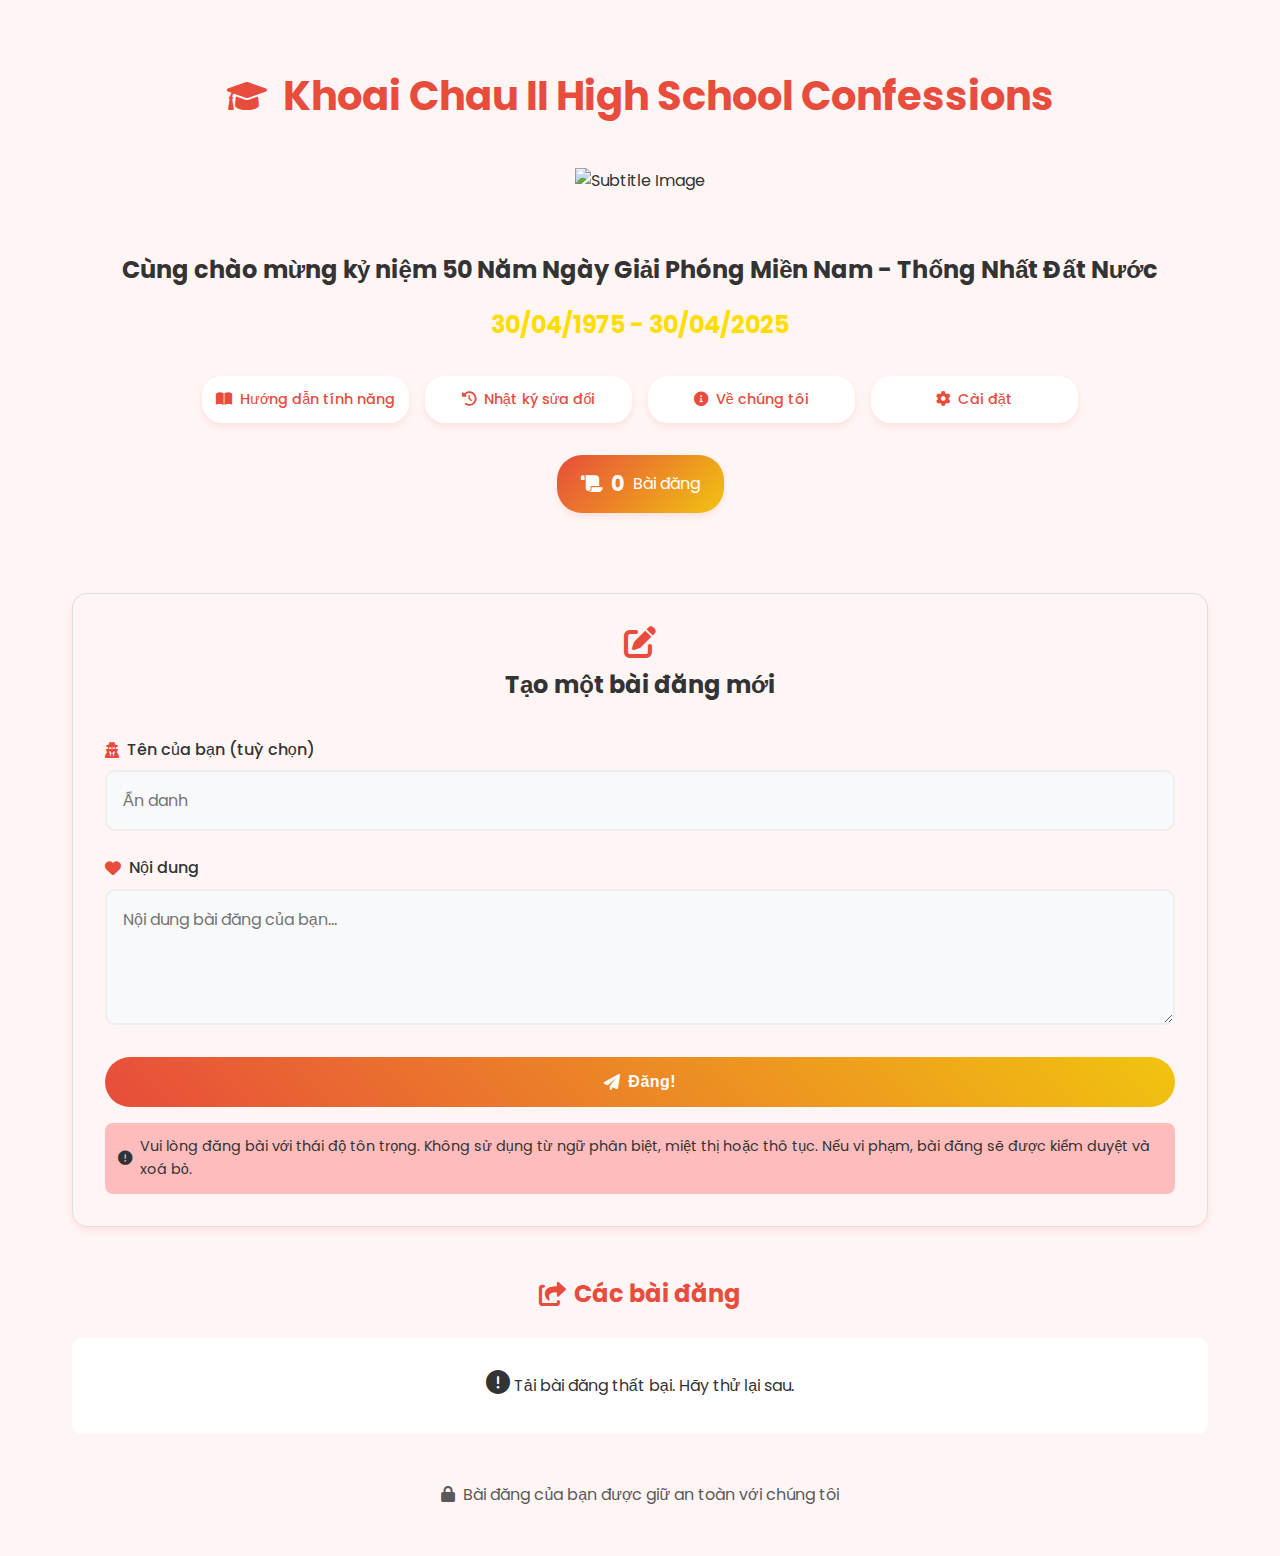
==== index.html @ 2f08c501 "BIG UPDATEEEEEE AAAA" ====
<!DOCTYPE html>
<html lang="en">
<head>
    <meta charset="UTF-8">
    <meta name="viewport" content="width=device-width, initial-scale=1.0">
    <title>Khoai Chau II High School Confessions</title>
    <!-- <link rel="stylesheet" href="style.css"> -->
    <link rel="stylesheet" href="https://cdn.jsdelivr.net/npm/sweetalert2@10/dist/sweetalert2.min.css">
    <link href="https://fonts.googleapis.com/css2?family=Poppins:wght@300;400;500;600&display=swap" rel="stylesheet">
    <link rel="stylesheet" href="https://cdnjs.cloudflare.com/ajax/libs/font-awesome/6.0.0/css/all.min.css">
    <style>
        :root {
            --primary-color: #e74c3c;       /* Red */
            --secondary-color: #f1c40f;     /* Yellow */
            --background-color: #fff5f5;    /* Light red tint */
            --text-color: #333333;
            --card-color: #ffffff;
            --accent-color: #f39c12;        /* Orange-yellow */
            --shadow: 0 4px 6px rgba(231, 76, 60, 0.1);
            --hover-shadow: 0 8px 15px rgba(231, 76, 60, 0.15);
            --border-color: #ddd;
        }

        html.dark-mode {
            --primary-color: #ff6b6b;       /* Lighter red */
            --secondary-color: #ffd93d;     /* Brighter yellow */
            --background-color: #1a1a1a;
            --text-color: #ffffff;
            --card-color: #2d2d2d;
            --accent-color: #ffa502;        /* Orange */
            --shadow: 0 4px 6px rgba(0, 0, 0, 0.3);
            --hover-shadow: 0 8px 15px rgba(0, 0, 0, 0.4);
            --border-color: #404040;
        }

        * {
            margin: 0;
            padding: 0;
            box-sizing: border-box;
        }

        body {
            font-family: 'Poppins', sans-serif;
            line-height: 1.6;
            background-color: var(--background-color);
            color: var(--text-color);
        }

        .container {
            max-width: 1200px;
            margin: 0 auto;
            padding: 2rem;
        }

        /* Header Styles */
        header {
            text-align: center;
            margin-bottom: 3rem;
            padding: 2rem 0;
            display: flex;
            flex-direction: column;
            align-items: center;
            gap: 1rem;
        }

        h1 {
            font-size: 2.5rem;
            color: var(--primary-color);
            margin-bottom: 0.5rem;
            display: flex;
            align-items: center;
            justify-content: center;
            gap: 1rem;
        }

        h1 i {
            font-size: 2rem;
        }

        .subtitle {
            color: var (--secondary-color);
            font-size: 1.5rem;
            font-weight: bold;
        }

        /* Remove .header-controls styles since we're not using it anymore */
        .header-controls {
            display: none;
        }

        /* Form Styles */
        .form-section {
            background: var(--card-color);
            padding: 2rem;
            border-radius: 15px;
            box-shadow: var(--shadow);
            margin-bottom: 3rem;
            transition: transform 0.3s ease;
            background-color: var(--card-bg);
            border: 1px solid var(--border-color);
        }

        .form-section:hover {
            transform: translateY(-5px);
            box-shadow: var(--hover-shadow);
        }

        .form-group {
            position: relative;
            margin-bottom: 1.5rem;
        }

        .reply-tag-overlay {
            position: absolute;
            pointer-events: none;
            font-family: monospace;
            color: var(--secondary-color);
            font-size: 0.9rem;
            font-weight: 500;
            padding: 0.2rem 0.5rem;
            margin: 1rem;
            background: rgb(248, 249, 250);
            border-radius: 4px;
            display: none;
            z-index: 2;
        }

        /* Thêm style cho container của textarea */
        .form-group {
            position: relative;
        }

        /* Thêm style cho vùng che phủ text */
        .reply-text-mask {
            position: absolute;
            background: rgb(248, 249, 250);
            height: calc(1.8rem + 4px); /* Chính xác chiều cao của overlay */
            display: none;
            margin: 1rem;
            z-index: 1;
            border-radius: 4px; /* Đồng bộ với overlay */
        }

        html.dark-mode .reply-tag-overlay {
            background: #333;
        }

        html.dark-mode .reply-text-mask {
            background: #333;
        }

        label {
            display: flex;
            align-items: center;
            gap: 0.5rem;
            margin-bottom: 0.5rem;
            color: var(--text-color);
            font-weight: 500;
        }

        label i {
            color: var(--primary-color);
        }

        input, textarea {
            width: 100%;
            padding: 1rem;
            border: 2px solid #eee;
            border-radius: 10px;
            font-family: inherit;
            font-size: 1rem;
            transition: all 0.3s ease;
            background-color: #f8f9fa;
            color: var(--text-color);
        }

        html.dark-mode input, 
        html.dark-mode textarea {
            background-color: #333;
            border-color: #404040;
            color: #fff;
        }

        input:focus, textarea:focus {
            outline: none;
            border-color: var(--primary-color);
            background-color: white;
        }

        html.dark-mode input:focus, 
        html.dark-mode textarea:focus {
            background-color: #404040;
            border-color: var(--primary-color);
        }

        .submit-btn {
            background: linear-gradient(45deg, var(--primary-color), var(--secondary-color));
            color: white;
            padding: 1rem 2rem;
            border: none;
            border-radius: 25px;
            cursor: pointer;
            font-size: 1rem;
            font-weight: 600;
            transition: all 0.3s ease;
            width: 100%;
            display: flex;
            align-items: center;
            justify-content: center;
            gap: 0.5rem;
            letter-spacing: 0.5px;
        }

        .submit-btn:hover {
            background: linear-gradient(45deg, var(--secondary-color), var(--primary-color));
            transform: translateY(-2px);
        }

        /* Confessions Section */
        .confessions-section {
            margin-top: 3rem;
        }

        .confessions-section h2 {
            color: var(--primary-color);
            margin-bottom: 1.5rem;
            text-align: center;
            display: flex;
            align-items: center;
            justify-content: center;
            gap: 0.5rem;
        }

        .confession-grid {
            display: grid;
            gap: 1.5rem;
            grid-template-columns: repeat(auto-fill, minmax(300px, 1fr));
        }

        .confession-item {
            background: var(--card-color);
            padding: 1.5rem;
            border-radius: 20px;
            box-shadow: var(--shadow);
            transition: all 0.3s ease;
            border-top: 4px solid var(--primary-color);
            position: relative;
            min-height: 150px;
            padding-bottom: 4rem;
        }

        .confession-item:hover {
            transform: translateY(-5px);
            box-shadow: var(--hover-shadow);
        }

        .confession-item p {
            margin-bottom: 1rem;
            color: var(--text-color);
            word-wrap: break-word;
            white-space: pre-wrap;
        }

        .confession-item strong {
            color: var(--primary-color);
            font-weight: 600;
            display: flex;
            align-items: center;
            gap: 0.5rem;
        }

        .confession-footer {
            position: absolute;
            bottom: 0;
            left: 0;
            right: 0;
            padding: 1rem 1.5rem;
            display: flex;
            justify-content: space-between;
            align-items: center;
            background: var(--card-color);
            border-top: 1px solid rgba(0,0,0,0.05);
            border-radius: 0 0 20px 20px;
        }

        html.dark-mode .confession-footer {
            background: rgba(45, 45, 45, 0.9);
            border-top: 1px solid rgba(255, 255, 255, 0.1);
        }

        .timestamp {
            color: var(--text-color);
            opacity: 0.7;
            font-size: 0.85rem;
            display: flex;
            align-items: center;
            gap: 0.3rem;
        }

        html.dark-mode .timestamp {
            color: #ddd;
        }

        .error-message, .no-confessions {
            text-align: center;
            padding: 2rem;
            background: var(--card-color);
            border-radius: 10px;
            color: var (--secondary-color);
            grid-column: 1 / -1;
        }

        .error-message i, .no-confessions i {
            font-size: 1.5rem;
            margin-bottom: 0.5rem;
        }

        .loading {
            text-align: center;
            padding: 2rem;
            grid-column: 1 / -1;
        }

        .loading i {
            font-size: 2rem;
            color: var(--primary-color);
        }

        .confession-counter {
            background: linear-gradient(135deg, var(--primary-color), var(--secondary-color));
            color: white;
            padding: 0.8rem 1.5rem;
            border-radius: 25px;
            display: inline-flex;
            align-items: center;
            gap: 0.5rem;
            margin-top: 1rem;
            box-shadow: var(--shadow);
        }

        .confession-counter i {
            font-size: 1.2rem;
        }

        .confession-counter span {
            font-weight: 700;
            font-size: 1.3rem;
        }

        /* Custom SweetAlert Styles */
        .swal2-popup {
            background: rgba(255, 255, 255, 0.95) !important;
            backdrop-filter: blur(10px) !important;
            border-radius: 20px !important;
            padding: 2rem !important;
            border: 1px solid rgba(108, 92, 231, 0.1) !important;
        }

        .swal2-title {
            color: var(--primary-color) !important;
            font-family: 'Poppins', sans-serif !important;
            font-size: 1.8rem !important;
            font-weight: 600 !important;
        }

        .swal2-html-container {
            color: var(--text-color) !important;
            font-family: 'Poppins', sans-serif !important;
            font-size: 1.1rem !important;
        }

        .swal2-icon {
            border-color: var(--primary-color) !important;
            color: var(--primary-color) !important;
        }

        .swal2-success-ring {
            border-color: var(--primary-color) !important;
        }

        .swal2-success-line-tip,
        .swal2-success-line-long {
            background-color: var(--primary-color) !important;
        }

        .swal2-timer-progress-bar {
            background: var(--primary-color) !important;
        }

        /* Animation for form submission */
        @keyframes sendConfession {
            0% {
                transform: scale(1);
            }
            50% {
                transform: scale(0.95);
            }
            100% {
                transform: scale(1);
            }
        }

        .form-sending {
            animation: sendConfession 1s ease infinite;
        }

        /* Success animation */
        @keyframes successPop {
            0% {
                transform: scale(0.8);
                opacity: 0;
            }
            50% {
                transform: scale(1.1);
            }
            100% {
                transform: scale(1);
                opacity: 1;
            }
        }

        .swal2-show {
            animation: successPop 0.5s ease !important;
        }

        .swal2-hide {
            animation: successPop 0.5s ease reverse !important;
        }

        /* Add these styles for the toast notification */
        .animated-toast {
            padding: 0.5rem 1rem !important;
            background: rgba(255, 255, 255, 0.95) !important;
            backdrop-filter: blur(10px) !important;
            border-left: 4px solid var(--primary-color) !important;
        }

        .toast-title {
            font-size: 1rem !important;
            display: flex !important;
            align-items: center !important;
            gap: 8px !important;
        }

        .heart-icon {
            color: #ff4d6d;
            animation: heartBeat 1s ease infinite;
        }

        @keyframes heartBeat {
            0% {
                transform: scale(1);
            }
            14% {
                transform: scale(1.3);
            }
            28% {
                transform: scale(1);
            }
            42% {
                transform: scale(1.3);
            }
            70% {
                transform: scale(1);
            }
        }

        /* Override some SweetAlert styles for toast */
        .swal2-toast {
            box-shadow: 0 4px 12px rgba(0, 0, 0, 0.1) !important;
            border-radius: 8px !important;
        }

        .swal2-toast .swal2-title {
            margin: 0 !important;
            padding: 0 !important;
        }

        .swal2-toast .swal2-icon {
            display: none !important;
        }

        /* Add these styles for the share button and footer */
        .confession-footer {
            display: flex;
            justify-content: space-between;
            align-items: center;
            position: absolute;
            bottom: 1rem;
            left: 1rem;
            right: 1rem;
            background: rgba(255, 255, 255, 0.9);
            padding: 0.5rem;
            border-radius: 10px;
        }

        .share-btn {
            background: none;
            border: none;
            color: var(--primary-color);
            font-size: 0.9rem;
            padding: 0.5rem;
            cursor: pointer;
            display: flex;
            align-items: center;
            gap: 0.3rem;
            transition: all 0.3s ease;
            border-radius: 50%;
        }

        .share-btn:hover {
            background: rgba(255, 180, 180, 0.09);
            transform: translateY(-2px);
        }

        .share-btn i {
            font-size: 0.9rem;
        }

        /* Update form-header styles */
        .form-header {
            text-align: center;
            margin-bottom: 2rem;
            color: var(--primary-color);
        }

        .form-header i {
            font-size: 2rem;
            margin-bottom: 0.5rem;
        }

        .form-header h2 {
            font-size: 1.5rem;
            color: var(--text-color);
        }

        /* Styles for the confession card image */
        .confession-card-for-image {
            position: fixed;
            top: -9999px;
            left: -9999px;
            width: 600px;
            padding: 20px;
            background: #fff0f3;
            border-radius: 20px;
            box-shadow: 0 4px 15px rgba(255, 77, 109, 0.2);
            font-family: 'Poppins', sans-serif;
        }

        .confession-card-for-image .card-content {
            background: white;
            padding: 25px;
            border-radius: 15px;
            border-top: 4px solid #ff4d6d;
        }

        .confession-card-for-image h3 {
            color: #ff4d6d;
            font-size: 1.2rem;
            margin-bottom: 15px;
            display: flex;
            align-items: center;
            gap: 8px;
        }

        .confession-card-for-image .confession-text {
            color: #1a1a1a;
            font-size: 1.1rem;
            line-height: 1.6;
            margin-bottom: 20px;
        }

        .confession-card-for-image .card-footer {
            display: flex;
            justify-content: space-between;
            align-items: center;
            color: #666;
            font-size: 0.9rem;
            border-top: 1px solid #eee;
            padding-top: 15px;
        }

        .confession-card-for-image .card-link {
            margin-top: 15px;
            padding-top: 15px;
            border-top: 1px solid #eee;
            color: #ff4d6d;
            font-size: 0.9rem;
            word-break: break-all;
        }

        .button-group {
            display: flex;
            gap: 0.5rem;
        }

        .button-group .share-btn {
            padding: 0.5rem;
        }

        .form-section, .confession-card {
            background-color: var(--card-bg);
            border: 1px solid var(--border-color);
        }

        /* Theme Toggle Switch Styles */
        .theme-toggle-wrapper {
            position: absolute;
            top: 20px;
            right: 20px;
            z-index: 1000;
        }

        .switch {
            position: relative;
            display: inline-block;
            width: 60px;
            height: 30px;
        }

        .switch input {
            opacity: 0;
            width: 0;
            height: 0;
        }

        .slider {
            position: absolute;
            cursor: pointer;
            top: 0;
            left: 0;
            right: 0;
            bottom: 0;
            background-color: #3f3f3f;
            transition: .4s;
            border-radius: 30px;
        }

        .slider:before {
            position: absolute;
            content: "";
            display: flex;
            align-items: center;
            justify-content: center;
            height: 22px;
            width: 22px;
            left: 4px;
            bottom: 4px;
            background-color: rgb(255, 255, 255);
            transition: .4s;
            border-radius: 50%;
        }

        .slider:before {
            font-family: "Font Awesome 6 Free";
            font-weight: 900;
            content: "\f185"; /* moon icon */
            color: #3f3f3f;
            font-size: 12px;
        }

        input:checked + .slider:before {
            transform: translateX(30px);
            content: "\f186"; /* sun icon */
            color: var(--primary-color);
        }

        /* Remove old theme toggle styles */
        .theme-toggle {
            display: none;
        }

        /* Adjust for dark mode */
        html.dark-mode .slider {
            background-color: var(--primary-color);
        }

        html.dark-mode .slider:before {
            background-color: var(--card-color);
        }

        /* Like button styles */
        .footer-left {
            display: flex;
            align-items: center;
            gap: 1rem;
        }

        .like-btn {
            background: none;
            border: none;
            color: #666;
            cursor: pointer;
            display: flex;
            align-items: center;
            gap: 0.5rem;
            padding: 0.3rem 0.8rem;
            border-radius: 20px;
            transition: all 0.3s ease;
        }

        .like-btn i {
            font-size: 1rem;
            transition: transform 0.3s ease;
        }

        .like-btn:hover {
            background: rgba(108, 92, 231, 0.15);
        }

        .like-btn:hover i {
            transform: scale(1.2);
        }

        .like-btn.liked {
            color: var(--primary-color);
        }

        .like-btn.liked i {
            animation: likeAnimation 0.3s ease;
        }

        @keyframes likeAnimation {
            0% { transform: scale(1); }
            50% { transform: scale(1.4); }
            100% { transform: scale(1); }
        }

        html.dark-mode .like-btn {
            color: #ddd;
        }

        html.dark-mode .like-btn.liked {
            color: var(--primary-color);
        }

        /* Confession Header Styles */
        .confession-header {
            display: flex;
            justify-content: space-between;
            align-items: center;
            margin-bottom: 1rem;
        }

        .confession-id {
            font-family: monospace;
            color: var(--text-color);
            font-size: 0.9rem;
            font-weight: 500;
            padding: 0.2rem 0.5rem;
            border-radius: 4px;
            background: rgba(255, 151, 151, 0.145);
        }

        html.dark-mode .confession-id {
            background: rgba(255, 151, 151, 0.145);
        }

        footer {
            text-align: center;
            margin-top: 2rem;
            padding: 1rem;
            color: var(--text-color);
        }

        footer p {
            display: inline-flex;
            align-items: center;
            gap: 0.5rem;
            opacity: 0.8;
        }

        .reply-tag {
            font-family: monospace;
            color: var(--text-color);
            font-size: 0.9rem;
            font-weight: 500;
            padding: 0.2rem 0.5rem;
            border-radius: 4px;
            background: rgba(255, 151, 151, 0.145);
            margin-bottom: 1rem;
            display: inline-block;
        }

        html.dark-mode .reply-tag {
            background: rgba(255, 151, 151, 0.145);
        }

        .reply-preview {
            display: none;
            margin-bottom: 0.5rem;
        }

        .reply-preview.active {
            display: block;
        }

        .reply-btn:hover {
            color: var(--secondary-color);
            transform: translateY(-2px);
        }

        .reply-btn.active {
            color: var(--secondary-color);
        }

        .reply-preview-box {
            font-family: monospace;
            color: var(--text-color);
            font-size: 0.9rem;
            font-weight: 500;
            padding: 0.2rem 0.5rem;
            background: rgba(255, 151, 151, 0.145);
            border-radius: 4px;
            margin-bottom: 4px;
            display: inline-block;
        }

        html.dark-mode .reply-preview-box {
            background: rgba(255, 151, 151, 0.145);
        }
        
        .submission-notice {
            margin-top: 1rem;
            padding: 0.8rem;
            border-radius: 8px;
            background: rgba(255, 65, 65, 0.312);
            color: var(--text-color);
            font-size: 0.9rem;
            display: flex;
            align-items: center;
            gap: 0.5rem;
        }

        html.dark-mode .submission-notice {
            background: rgba(255, 65, 65, 0.312);
        }

        /* Header Button Styles */
        .header-buttons {
            display: flex;
            flex-wrap: wrap;
            justify-content: center;
            gap: 1rem;
            margin-top: 1rem;
            padding: 0 1rem;
        }

        .header-btn {
            flex: 1;
            min-width: 200px;
            max-width: 300px;
            padding: 0.8rem 1.5rem;
            border: none;
            border-radius: 20px;
            background: var(--card-color);
            color: var(--primary-color);
            font-family: 'Poppins', sans-serif;
            font-size: 0.9rem;
            font-weight: 500;
            cursor: pointer;
            display: flex;
            align-items: center;
            justify-content: center;
            gap: 0.5rem;
            box-shadow: var(--shadow);
            transition: all 0.3s ease;
            white-space: nowrap;
        }

        @media (max-width: 768px) {
            .header-buttons {
                padding: 0 0.5rem;
            }
            
            .header-btn {
                min-width: 150px;
                font-size: 0.85rem;
                padding: 0.7rem 1rem;
            }
        }

        /* Update SweetAlert Styles */
        .swal2-popup {
            background: rgba(248, 249, 250, 0.95) !important;
            backdrop-filter: blur(10px) !important;
            border-radius: 20px !important;
            padding: 2rem !important;
            border: 1px solid var(--border-color) !important;
        }

        html.dark-mode .swal2-popup {
            background: rgba(45, 45, 45, 0.95) !important;
        }

        .swal2-actions button {
            box-shadow: var(--shadow) !important;
            transition: all 0.3s ease !important;
        }

        .swal2-actions button:hover {
            transform: translateY(-2px) !important;
            box-shadow: var(--hover-shadow) !important;
        }

        .swal2-close:focus {
            box-shadow: none !important;
        }

        /* Modal Styles */
        .custom-modal {
            display: none;
            position: fixed;
            top: 0;
            left: 0;
            width: 100%;
            height: 100%;
            background: rgba(0, 0, 0, 0.5);
            z-index: 1000;
            justify-content: center;
            align-items: center;
        }

        .custom-modal.active {
            display: flex;
        }

        .custom-modal-content {
            background: var(--card-color);
            padding: 2rem;
            border-radius: 15px;
            box-shadow: var(--shadow);
            max-width: 500px;
            width: 90%;
            text-align: center;
            position: relative;
        }

        .custom-modal-content h2 {
            color: var(--primary-color);
            margin-bottom: 1rem;
        }

        .custom-modal-content p {
            color: var(--text-color);
            margin-bottom: 1rem;
            text-align: left;
        }

        .custom-modal-content ul {
            text-align: left;
            padding-left: 1.5rem;
            margin-bottom: 1rem;
        }

        .custom-modal-close {
            position: absolute;
            top: 10px;
            right: 10px;
            background: none;
            border: none;
            font-size: 1.5rem;
            color: var(--primary-color);
            cursor: pointer;
        }

        .custom-modal-close:hover {
            color: var(--secondary-color);
        }

        /* New Modal Styles */
        .info-modal {
            opacity: 0;
            visibility: hidden;
            position: fixed;
            top: 0;
            left: 0;
            width: 100%;
            height: 100%;
            background: rgba(0, 0, 0, 0.4);
            backdrop-filter: blur(8px);
            z-index: 9999;
            transition: all 0.3s cubic-bezier(0.4, 0, 0.2, 1);
        }

        .info-modal.show {
            opacity: 1;
            visibility: visible;
            display: flex;
            justify-content: center;
            align-items: center;
        }

        .info-modal-content {
            background: var(--card-color);
            padding: 2rem;
            border-radius: 15px;
            box-shadow: var(--shadow);
            max-width: min(800px, 90%);  /* Changed from 500px */
            width: 90%;
            position: relative;
            transform: scale(0.95) translateY(-30px);
            opacity: 0;
            transition: all 0.3s cubic-bezier(0.4, 0, 0.2, 1);
        }

        .info-modal.show .info-modal-content {
            transform: scale(1) translateY(0);
            opacity: 1;
        }

        .info-modal-header {
            text-align: center;
            margin-bottom: 2rem;
        }

        .info-modal-title {
            color: var(--primary-color);
            font-size: 1.5rem;
            font-weight: 600;
            margin: 0;
            text-align: center;
        }

        .info-modal-body {
            color: var(--text-color);
            margin-bottom: 1.5rem;
            max-height: 70vh;
            overflow-y: auto;
            padding-right: 1rem;
        }

        .info-modal-body p,
        .info-modal-body ul,
        .comment-item p {
            max-width: 65ch;  /* Optimal line length for readability */
            margin-left: auto;
            margin-right: auto;
        }

        .info-modal-body::-webkit-scrollbar {
            width: 8px;
        }

        .info-modal-body::-webkit-scrollbar-track {
            background: rgba(108, 92, 231, 0.1);
            border-radius: 4px;
        }

        .info-modal-body::-webkit-scrollbar-thumb {
            background: var(--primary-color);
            border-radius: 4px;
        }

        .info-modal-body p {
            margin-bottom: 1rem;
            display: flex;
            align-items: center;
            gap: 0.8rem;
        }

        .info-modal-body strong {
            display: block;
            text-align: center;
            margin-bottom: 1rem;
            color: var(--primary-color);
        }

        .info-modal-body i {
            color: var(--primary-color);
            font-size: 1.2rem;
            flex-shrink: 0;
        }

        .info-modal-button {
            width: 100%;
            padding: 0.8rem;
            border: none;
            border-radius: 25px;
            background: #ff6b6b;
            color: rgb(255, 255, 255);
            font-family: 'Poppins', sans-serif;
            font-size: 1rem;
            font-weight: 500;
            cursor: pointer;
            transition: all 0.3s ease;
        }

        .info-modal-button:hover {
            transform: translateY(-2px);
            box-shadow: var(--hover-shadow);
        }

        html.dark-mode .info-modal {
            background: rgba(0, 0, 0, 0.6);
        }

        @keyframes modalOpen {
            from {
                opacity: 0;
                transform: scale(0.95) translateY(-30px);
            }
            to {
                opacity: 1;
                transform: scale(1) translateY(0);
            }
        }

        @keyframes modalClose {
            from {
                opacity: 1;
                transform: scale(1) translateY(0);
            }
            to {
                opacity: 0;
                transform: scale(0.95) translateY(30px);
            }
        }
        .changelog-version {
            text-align: center;
            margin-bottom: 1rem;
        }

        .changelog-version strong {
            color: var(--primary-color);
        }

        /* Comment Modal Styles */
        .comment-modal {
            display: none;
            position: fixed;
            top: 0;
            left: 0;
            width: 100%;
            height: 100%;
            background: rgba(0, 0, 0, 0.5);
            backdrop-filter: blur(8px);
            z-index: 1000;
        }

        .comment-modal.active {
            display: flex;
            justify-content: center;
            align-items: center;
        }

        .comment-container {
            background: var(--card-color);
            width: 95%;
            max-width: min(800px, 95%);  /* Changed from 500px */
            max-height: 90vh;           /* Changed from 85vh */
            border-radius: 15px;
            padding: 1.5rem;
            position: relative;
            display: flex;
            flex-direction: column;
            gap: 1rem;
        }

        .comment-header {
            padding-bottom: 1rem;
            margin-bottom: 0;
            border-bottom: 1px solid var(--border-color);
        }

        .comment-header h3 {
            color: var(--primary-color);
            font-size: 1.2rem;
            margin: 0;
            display: flex;
            align-items: center;
            gap: 0.5rem;
        }

        .comment-list {
            flex: 1;
            overflow-y: auto;
            padding: 0.5rem;
            margin: -0.5rem;
            display: flex;
            flex-direction: column;
            gap: 0.8rem;
            max-height: calc(70vh - 120px); /* Account for header and form */
        }

        .comment-list::-webkit-scrollbar {
            width: 8px;
        }

        .comment-list::-webkit-scrollbar-track {
            background: rgba(201, 201, 201, 0.097);
            border-radius: 4px;
        }

        .comment-list::-webkit-scrollbar-thumb {
            background: var(--primary-color);
            border-radius: 4px;
        }

        .comment-item {
            background: rgba(134, 134, 134, 0.097);
            padding: 1rem;
            border-radius: 12px;
            border: 1px solid rgba(158, 158, 158, 0.242);
        }

        .comment-form {
            display: flex;
            flex-direction: column;
            gap: 0.8rem;
            padding-top: 1rem;
            border-top: 1px solid var(--border-color);
        }

        .comment-form .input-group {
            display: flex;
            gap: 0.8rem;
        }

        .comment-form input {
            flex: 1;
            padding: 0.8rem;
            border-radius: 8px;
            border: 1px solid var(--border-color);
            background: rgba(201, 201, 201, 0.097);
        }

        .comment-form textarea {
            padding: 0.8rem;
            border-radius: 8px;
            border: 1px solid var(--border-color);
            background: rgba(201, 201, 201, 0.097);
            min-height: 60px;
            resize: none;
        }

        .comment-close {
            position: absolute;
            top: 1rem;
            right: 1rem;
            background: none;
            border: none;
            font-size: 1.2rem;
            color: var(--primary-color);
            cursor: pointer;
            padding: 0.3rem;
            display: flex;
            align-items: center;
            justify-content: center;
            border-radius: 50%;
            transition: all 0.3s ease;
        }

        .comment-close:hover {
            background: rgba(201, 201, 201, 0.097);
            transform: rotate(90deg);
        }

        .no-comments {
            text-align: center;
            padding: 2rem;
            color: var(--text-color);
            opacity: 0.7;
        }

        /* Dark mode adjustments */
        html.dark-mode .comment-form input,
        html.dark-mode .comment-form textarea {
            background: rgba(201, 201, 201, 0.097);
        }

        .comment-form button:disabled {
            opacity: 0.7;
            cursor: not-allowed;
        }

        .comment-form.submitting textarea,
        .comment-form.submitting input {
            opacity: 0.7;
            pointer-events: none;
        }

        @media (min-width: 768px) {
            .info-modal-content {
                padding: 2.5rem;
            }
            
            .comment-container {
                padding: 2rem;
            }
        }

        @media (min-width: 1024px) {
            .info-modal-content {
                padding: 3rem;
            }
            
            .comment-container {
                padding: 2.5rem;
            }
        }

        @media (min-width: 768px) {
            .info-modal-title {
                font-size: 1.8rem;
            }
            
            .info-modal-body {
                font-size: 1.1rem;
            }
            
            .comment-header h3 {
                font-size: 1.4rem;
            }
        }

        .button-separator {
            color: var(--text-color);
            opacity: 0.3;
            margin: 0 0.2rem;
            user-select: none;
        }

        .comment-count {
            font-size: 0.8rem;
            margin-left: 0.3rem;
            opacity: 0.8;
        }

        .comment-btn {
            display: inline-flex;
            align-items: center;
        }

        .settings-section {
            margin-bottom: 2rem;
        }

        .settings-section:last-child {
            margin-bottom: 0;
        }

        .settings-section h4 {
            color: var(--primary-color);
            font-size: 1.1rem;
            margin-bottom: 1rem;
            display: flex;
            align-items: center;
            gap: 0.5rem;
        }

        .settings-option {
            margin: 1rem 0;
            padding: 1rem;
            background: rgba(255, 151, 151, 0.145);
            border-radius: 12px;
            border: 1px solid rgba(255, 151, 151, 0.145);
        }

        .settings-option label {
            display: flex;
            align-items: center;
            justify-content: space-between;
            width: 100%;
            gap: 1rem;
            margin: 0;
            cursor: pointer;
        }

        .settings-option select {
            width: 100%;
            padding: 0.8rem;
            border-radius: 8px;
            border: 1px solid var(--border-color);
            background: var(--card-color);
            color: var(--text-color);
            font-family: 'Poppins', sans-serif;
            font-size: 0.9rem;
            cursor: not-allowed;
            opacity: 0.7;
        }

        html.dark-mode .settings-option {
            background: rgba(255, 151, 151, 0.145);
        }

        /* Settings Modal Switch Styles */
        .settings-option .switch {
            position: relative;
            display: inline-block;
            width: 46px;  /* Reduced from 60px */
            height: 24px; /* Reduced from 30px */
        }

        .settings-option .switch input {
            opacity: 0;
            width: 0;
            height: 0;
        }

        .settings-option .slider {
            position: absolute;
            cursor: pointer;
            top: 0;
            left: 0;
            right: 0;
            bottom: 0;
            background-color: #3f3f3f;
            transition: .4s;
            border-radius: 24px;
        }

        .settings-option .slider:before {
            position: absolute;
            content: "";
            height: 18px; /* Reduced from 22px */
            width: 18px;  /* Reduced from 22px */
            left: 3px;    /* Adjusted from 4px */
            bottom: 3px;  /* Adjusted from 4px */
            background-color: white;
            transition: .4s;
            border-radius: 50%;
            display: flex;
            align-items: center;
            justify-content: center;
            font-size: 10px; /* Reduced from 12px */
        }

        .settings-option input:checked + .slider:before {
            transform: translateX(22px); /* Adjusted from 30px */
        }
    </style>
</head>
<body>
    <div class="container"> 
        <header>
            <h1><i class="fa-solid fa-graduation-cap"></i> Khoai Chau II High School Confessions</h1>
            <img src="https://www.rophim.me/images/event_304/50y.webp" alt="Subtitle Image" style="max-width: 100%; height: auto; margin-top: 1rem;">
            <br>
            <p class="subtitle">Cùng chào mừng kỷ niệm 50 Năm Ngày Giải Phóng Miền Nam - Thống Nhất Đất Nước</p>
            <p class="subtitle" style="color: rgb(255, 221, 0);">30/04/1975 - 30/04/2025</p>

            <div class="header-buttons">
                <button class="header-btn" id="featuresBtn">
                    <i class="fas fa-book-open"></i>
                    Hướng dẫn tính năng
                </button>
                <button class="header-btn" id="changelogBtn">
                    <i class="fas fa-history"></i>
                    Nhật ký sửa đổi
                </button>
                <button class="header-btn" id="aboutBtn">
                    <i class="fas fa-info-circle"></i>
                    Về chúng tôi
                </button>
                <button class="header-btn" id="settingsBtn">
                    <i class="fas fa-cog"></i>
                    Cài đặt
                </button>
            </div>
            <div class="confession-counter">
                <i class="fas fa-scroll"></i>
                <span id="totalConfessions">0</span> Bài đăng
            </div>
        </header>
        
        <main>
            <section class="form-section">
                <div class="form-header">
                    <i class="fa-solid fa-pen-to-square"></i>
                    <h2>Tạo một bài đăng mới</h2>
                </div>
                <form id="confessionForm">
                    <div class="form-group">
                        <label for="name"><i class="fas fa-user-secret"></i> Tên của bạn (tuỳ chọn)</label>
                        <input type="text" id="name" name="name" placeholder="Ẩn danh">
                    </div>
                    
                    <div class="form-group">
                        <label for="confession"><i class="fas fa-heart"></i> Nội dung</label>
                        <div class="reply-text-mask"></div>
                        <div class="reply-tag-overlay"></div>
                        <textarea id="confession" name="confession" rows="4" 
                            placeholder="Nội dung bài đăng của bạn..." required></textarea>
                    </div>
                    
                    <button type="submit" class="submit-btn">
                        <i class="fas fa-paper-plane"></i> Đăng!
                    </button>
                    <p class="submission-notice">
                        <i class="fas fa-exclamation-circle"></i>
                        Vui lòng đăng bài với thái độ tôn trọng. Không sử dụng từ ngữ phân biệt, miệt thị hoặc thô tục. Nếu vi phạm, bài đăng sẽ được kiểm duyệt và xoá bỏ.</ap>
                </form>
            </section>

            <section class="confessions-section" id="confessions">
                <div class="section-header">
                    <h2><i class="fa-solid fa-share-from-square"></i> Các bài đăng</h2>
                </div>
                <div id="confessionList" class="confession-grid"></div>
            </section>
        </main>
        
        <footer>
            <p><i class="fas fa-lock"></i> Bài đăng của bạn được giữ an toàn với chúng tôi</p>
        </footer>
    </div>
    
    <div id="infoModal" class="info-modal">
        <div class="info-modal-content">
            <div class="info-modal-header">
                <h3 class="info-modal-title"></h3>
            </div>
            <div class="info-modal-body"></div>
            <button class="info-modal-button"></button>
        </div>
    </div>

    <div class="comment-modal" id="commentModal">
        <div class="comment-container">
            <button class="comment-close" id="commentClose">
                <i class="fas fa-times"></i>
            </button>
            <div class="comment-header">
                <h3><i class="fas fa-comments"></i> <span class="comment-title"></span></h3>
            </div>
            <div class="comment-list"></div>
            <form class="comment-form" id="commentForm">
                <input type="hidden" id="confessionId">
                <div class="input-group">
                    <input type="text" id="commentName" placeholder="Tên của bạn (không bắt buộc)">
                    <button type="submit" class="submit-btn" style="width: auto; padding: 0.8rem 1.2rem;">
                        <i class="fas fa-paper-plane"></i>
                    </button>
                </div>
                <textarea id="commentContent" placeholder="Viết bình luận của bạn..." required></textarea>
            </form>
        </div>
    </div>

    <script src="https://cdn.jsdelivr.net/npm/sweetalert2@10"></script>
    <script src="https://html2canvas.hertzen.com/dist/html2canvas.min.js"></script>
    <script>
        const form = document.getElementById('confessionForm');
const confessionList = document.getElementById('confessionList');

// Add this function at the top of your script
function animateCounter(element, targetValue) {
    const duration = 1000; // Animation duration in milliseconds
    const steps = 50; // Number of steps in the animation
    const stepDuration = duration / steps;
    const increment = targetValue / steps;
    let current = 0;
    
    const timer = setInterval(() => {
        current += increment;
        if (current >= targetValue) {
            clearInterval(timer);
            element.textContent = targetValue;
        } else {
            element.textContent = Math.floor(current);
        }
    }, stepDuration);
}

// Find the form submission event listener and update it:
form.addEventListener('submit', e => {
    e.preventDefault();
    const formData = new FormData(form);
    const formDataObj = Object.fromEntries(formData.entries());
    const confessionTextarea = document.getElementById('confession');
    const replyId = confessionTextarea.dataset.replyId;
    
    // Check if this is a reply and restore the original tag format
    const confessionText = formDataObj.confession;
    
    if (replyId && confessionText.startsWith(`Trả lời ${replyId}:`)) {
        formDataObj.confession = `<reply_${replyId}>` + confessionText.substring(`Trả lời ${replyId}:`.length);
    }
    
    formDataObj.timestamp = new Date().toISOString();

    form.reset();
    delete confessionTextarea.dataset.replyId; // Clear stored reply ID

    fetch('https://script.google.com/macros/s/AKfycbxZidtEOqL7ky8vG7YgMS_sNiuIUzLPEidORf7OJ7E7FjbD4fF47JyucF4fVJCxA5mM/exec', {
        method: 'POST',
        mode: 'no-cors', // Keep this
        headers: {
            'Content-Type': 'application/json'
        },
        body: JSON.stringify(formDataObj)
    })
    .then(() => {
        const Toast = Swal.mixin({
            toast: true,
            position: 'top-right',
            showConfirmButton: false,
            timer: 2000,
            timerProgressBar: true,
            width: '300px',
            didOpen: (toast) => {
                toast.addEventListener('mouseenter', Swal.stopTimer)
                toast.addEventListener('mouseleave', Swal.resumeTimer)
            },
            customClass: {
                popup: 'animated-toast',
                title: 'toast-title'
            }
        });

        Toast.fire({
            icon: 'success',
            title: `<i class="fas fa-heart heart-icon"></i> Bài đăng của bạn đã được chia sẻ`
        }).then(() => {
            // Reload sau 1 giây để đảm bảo dữ liệu được lưu
            setTimeout(() => window.location.reload(), 500);
        });
    })
    .catch(error => {
        console.error('Error:', error);
        Swal.fire({
            icon: 'error',
            title: 'Oops...',
            text: 'Đã xảy ra lỗi khi đăng bài',
            confirmButtonColor: '#6c5ce7'
        });
    });
});

// Add this function to handle sharing
function shareConfession(name, confession, timestamp) {
    // Create a unique identifier for the confession using timestamp
    const confessionId = new Date(timestamp).getTime();
    
    // Create the website URL with the confession ID
    const websiteURL = `${window.location.origin}${window.location.pathname}?confession=${confessionId}`;
    
    // Create share text with the formatted message
    const shareText = `Confession by ${name}:\n"${confession}"\nShared from Khoai Chau II High School Confessions\ncheck it out: ${websiteURL}`;
    
    // Check if Web Share API is supported
    if (navigator.share) {
        navigator.share({
            title: 'Khoai Chau II High School Confessions',
            text: shareText,
            url: websiteURL
        })
        .catch((error) => console.log('Lỗi chia sẻ:', error));
    } else {
        // Fallback: Copy to clipboard
        navigator.clipboard.writeText(shareText).then(() => {
            const Toast = Swal.mixin({
                toast: true,
                position: 'top-right',
                showConfirmButton: false,
                timer: 2000,
                timerProgressBar: true,
                width: '300px',
                didOpen: (toast) => {
                    toast.addEventListener('mouseenter', Swal.stopTimer)
                    toast.addEventListener('mouseleave', Swal.resumeTimer)
                },
                customClass: {
                    popup: 'animated-toast',
                    title: 'toast-title'
                }
            });

            Toast.fire({
                icon: 'success',
                title: `<i class="fas fa-copy"></i> Sao chép vào clipboard`
            });
        });
    }
}

function displayConfessions() {
    confessionList.innerHTML = `
        <div class="loading">
            <div class="confetti-container">
                <div class="confetti"></div>
                <div class="confetti"></div>
                <div class="confetti"></div>
            </div>
            <div class="loading-content">
                <div class="loading-icon">
                    <i class="fas fa-heart"></i>
                    <div class="loading-rings">
                        <div></div>
                        <div></div>
                        <div></div>
                    </div>
                </div>
                <p class="loading-text">Đang tải bài đăng<span class="dots"></span></p>
            </div>
        </div>
    `;

    fetch('https://script.google.com/macros/s/AKfycbxZidtEOqL7ky8vG7YgMS_sNiuIUzLPEidORf7OJ7E7FjbD4fF47JyucF4fVJCxA5mM/exec')
    .then(response => response.json())
    .then(data => {
        console.log('Received data:', data);
        const confessions = data.confessions || [];
        
        confessionList.innerHTML = '';
        
        if (confessions.length > 0) {
            const totalConfessionsElement = document.getElementById('totalConfessions');
            animateCounter(totalConfessionsElement, confessions.length);
            
            confessions.forEach(confession => {
                const confessionItem = document.createElement('div');
                confessionItem.className = 'confession-item';
                confessionItem.dataset.id = confession.id; // Important for comment functionality
                
                const name = confession.name?.trim() || 'Người dùng ẩn danh';
                const confessionId = confession.id || '#nkccfsbeta';
                const confessionText = confession.confession || '';
                const timestamp = confession.timestamp;
                
                // Create unique IDs for buttons
                const shareButtonId = `share-${Date.now()}-${Math.random().toString(36).substr(2, 9)}`;
                const downloadButtonId = `download-${Date.now()}-${Math.random().toString(36).substr(2, 9)}`;
                
                const replyMatch = confessionText.match(/<reply_(#nkccfs\d{3})>(.*)/);
                let displayText = confessionText;
                let replyTag = '';
                
                if (replyMatch) {
                    const [fullMatch, replyId, content] = replyMatch;
                    replyTag = `<div class="reply-tag">Trả lời ${replyId}</div>`;
                    displayText = content.trim();
                }
                
                confessionItem.innerHTML = `    
                    <div class="confession-header">
                        <p><strong><i class="fas fa-user"></i> ${name}</strong></p>
                        <span class="confession-id">${confessionId}</span>
                    </div>
                    ${replyTag}
                    <p>${displayText.replace(/\n/g, '<br>')}</p>
                    <div class="confession-footer">
                        <small class="timestamp">
                            <i class="fas fa-clock"></i> 
                            ${new Date(timestamp).toLocaleString()}
                        </small>
                        <div class="button-group">
                            <button id="${shareButtonId}" class="share-btn" title="Chia sẻ liên kết">
                                <i class="fas fa-share-alt"></i>
                            </button>
                            <button id="${downloadButtonId}" class="share-btn" title="Tải ảnh xuống">
                                <i class="fas fa-download"></i>
                            </button>
                            <button id="reply-${confessionId}" class="share-btn reply-btn" title="Trả lời bài đăng">
                                <i class="fas fa-reply"></i>
                            </button>
                            <span class="button-separator">|</span>
                            <button class="share-btn comment-btn" title="Bình luận" onclick="openComments('${confessionId}')">
                                <i class="fas fa-comments"></i>
                                <span class="comment-count">0</span>
                            </button>
                        </div>
                    </div>
                `;
                
                confessionList.appendChild(confessionItem);
                
                document.getElementById(shareButtonId).addEventListener('click', () => 
                    shareConfessionLink(name, confessionText, timestamp, confessionId));
                
                document.getElementById(downloadButtonId).addEventListener('click', () => 
                    downloadConfessionImage(name, confessionText, timestamp, confessionId));
                
                // Add event listener for reply button
                document.getElementById(`reply-${confessionId}`).addEventListener('click', () => {
                    const textarea = document.getElementById('confession');
                    const replyTag = `<reply_${confessionId}>`;
                    textarea.value = replyTag; // This will trigger the input event and create preview
                    textarea.focus();
                    
                    // Manually trigger input event to show preview immediately
                    const inputEvent = new Event('input', {
                        bubbles: true,
                        cancelable: true,
                    });
                    textarea.dispatchEvent(inputEvent);
                    
                    document.querySelector('.form-section').scrollIntoView({ 
                        behavior: 'smooth', 
                        block: 'center' 
                    });
                });
            });
        } else {
            confessionList.innerHTML = `
                <div class="no-confessions">
                    <p><i class="fas fa-comment-slash"></i> Chưa có bài đăng nào. Hãy trở thành người đầu tiên chia sẻ!</p>
                </div>
            `;
        }

        // After displaying confessions, fetch comment counts
        if (confessions.length > 0) {
            confessions.forEach(confession => {
                const comments = (data.comments || [])
                    .filter(c => c.confessionId === confession.id);
                updateCommentCount(confession.id, comments.length);
            });
        }
    })
    .catch(error => {
        console.error('Fetch error:', error);
        confessionList.innerHTML = `
            <div class="error-message">
                <p><i class="fas fa-exclamation-circle"></i> Tải bài đăng thất bại. Hãy thử lại sau.</p>
            </div>
        `;
    });
}

// Initial load
document.addEventListener('DOMContentLoaded', displayConfessions);

// Refresh every 30 seconds
const refreshInterval = setInterval(displayConfessions, 1800000);

// Function to manually refresh confessions
window.refreshConfessions = function() {
    displayConfessions();
};

// Cleanup interval on page unload
window.addEventListener('unload', () => {
    clearInterval(refreshInterval);
});

// Add this code at the start of your script to handle confession links
document.addEventListener('DOMContentLoaded', function() {
    // Check for confession ID in URL
    const urlParams = new URLSearchParams(window.location.search);
    const confessionId = urlParams.get('confession');
    
    if (confessionId) {
        // Fetch and scroll to the specific confession
        fetch('https://script.google.com/macros/s/AKfycbxZidtEOqL7ky8vG7YgMS_sNiuIUzLPEidORf7OJ7E7FjbD4fF47JyucF4fVJCxA5mM/exec')
        .then(response => response.text())
        .then(text => {
            const data = JSON.parse(text);
            if (Array.isArray(data)) {
                // Find the confession with matching timestamp
                const targetConfession = data.find(c => new Date(c.timestamp).getTime() == confessionId);
                if (targetConfession) {
                    // Highlight the shared confession
                    setTimeout(() => {
                        const elements = document.querySelectorAll('.confession-item');
                        elements.forEach(el => {
                            const timestamp = el.querySelector('.timestamp').textContent;
                            if (timestamp.includes(new Date(targetConfession.timestamp).toLocaleString())) {
                                el.scrollIntoView({ behavior: 'smooth', block: 'center' });
                                el.style.animation = 'highlight 2s ease';
                            }
                        });
                    }, 1000);
                }
            }
        });
    }
});

// Add this CSS for highlighting shared confession
const style = document.createElement('style');
style.textContent = `
    @keyframes highlight {
        0% { background-color: var(--primary-color); }
        100% { background-color: var(--card-color); }
    }
`;
document.head.appendChild(style);

// Add these new functions for sharing and downloading
async function shareConfessionLink(name, confession, timestamp, id) {
    try {
        const confessionId = timestamp ? new Date(timestamp).getTime() : Date.now();
        const websiteURL = `${window.location.origin}${window.location.pathname}?confession=${confessionId}`;
        const shareText = `${name}'s confession ${id}\nCheck out this confession: ${websiteURL}`;

        if (navigator.share) {
            await navigator.share({
                text: shareText
            });
        } else {
            await navigator.clipboard.writeText(shareText);
            
            const Toast = Swal.mixin({
                toast: true,
                position: 'top-right',
                showConfirmButton: false,
                timer: 2000,
                timerProgressBar: true,
                width: '300px',
                didOpen: (toast) => {
                    toast.addEventListener('mouseenter', Swal.stopTimer)
                    toast.addEventListener('mouseleave', Swal.resumeTimer)
                },
                customClass: {
                    popup: 'animated-toast',
                    title: 'toast-title'
                }
            });

            Toast.fire({
                icon: 'success',
                title: `<i class="fas fa-copy"></i> Đã sao chép liên kết vào clipboard`
            });
        }
    } catch (error) {
        console.error('Lỗi chia sẻ:', error);
        Swal.fire({
            icon: 'error',
            title: 'Âu nâu...',
            text: 'Chia sẻ bài đăng thất bại',
            timer: 2000,
            showConfirmButton: false
        });
    }
}

async function downloadConfessionImage(name, confession, timestamp, id) {
    try {
        // Create unique URL for this specific confession
        const confessionId = timestamp ? new Date(timestamp).getTime() : Date.now();
        const websiteURL = `${window.location.origin}${window.location.pathname}?confession=${confessionId}`;
        
        // Create a temporary div for the confession card
        const card = document.createElement('div');
        card.className = 'confession-card-for-image';
        
        // Format the date properly
        const formattedDate = timestamp ? new Date(timestamp).toLocaleString() : new Date().toLocaleString();
        
        const formattedConfession = confession.replace(/\n/g, '<br>');
        card.innerHTML = `
            <div class="card-content">
                <div class="image-header">
                    <h3><i class="fas fa-user"></i> ${name}</h3>
                    <span class="confession-id">${id}</span>
                </div>
                <p class="confession-text">"${formattedConfession}"</p>
                <div class="card-footer">
                    <span>Khoai Chau II High School Confessions</span>
                    <span><i class="fas fa-clock"></i> ${formattedDate}</span>
                </div>
                <div class="card-link">
                    <span>Visit: ${websiteURL}</span>
                </div>
            </div>
        `;
        document.body.appendChild(card);

        // Generate image
        const canvas = await html2canvas(card, {
            backgroundColor: '#fff0f3',
            scale: 2,
            logging: false,
            allowTaint: true,
            useCORS: true
        });

        document.body.removeChild(card);

        // Download image
        const link = document.createElement('a');
        link.href = canvas.toDataURL('image/png');
        link.download = 'confession.png';
        link.click();
        
        const Toast = Swal.mixin({
            toast: true,
            position: 'top-right',
            showConfirmButton: false,
            timer: 2000,
            timerProgressBar: true,
            width: '300px',
            didOpen: (toast) => {
                toast.addEventListener('mouseenter', Swal.stopTimer)
                toast.addEventListener('mouseleave', Swal.resumeTimer)
            },
            customClass: {
                popup: 'animated-toast',
                title: 'toast-title'
            }
        });

        Toast.fire({
            icon: 'success',
            title: `<i class="fas fa-download"></i> Đã tải ảnh xuống!`
        }).then(() => {
            Swal.close(); // Force close after timer completes
        });

    } catch (error) {
        console.error('Lỗi:', error);
        Swal.fire({
            icon: 'error',
            title: 'Âu nâu...',
            text: 'Tạo ảnh thất bại :(',
            timer: 2000,
            showConfirmButton: false
        });
    }
}

document.addEventListener('DOMContentLoaded', () => {
    const themeToggle = document.getElementById('themeToggle');
    const htmlElement = document.documentElement;

    // Check saved theme preference or system preference
    const savedTheme = localStorage.getItem('theme');
    const prefersDark = window.matchMedia('(prefers-color-scheme: dark)').matches;
    
    // Apply initial theme
    if (savedTheme === 'dark' || (!savedTheme && prefersDark)) {
        htmlElement.classList.add('dark-mode');
        themeToggle.checked = true;
    }
    
    // Toggle theme
    themeToggle.addEventListener('change', () => {
        if (themeToggle.checked) {
            htmlElement.classList.add('dark-mode');
            localStorage.setItem('theme', 'dark');
        } else {
            htmlElement.classList.remove('dark-mode');
            localStorage.setItem('theme', 'light');
        }
    });

    // Listen for system theme changes
    window.matchMedia('(prefers-color-scheme: dark)').addEventListener('change', (e) => {
        if (!localStorage.getItem('theme')) {
            if (e.matches) {
                htmlElement.classList.add('dark-mode');
                themeToggle.checked = true;
            } else {
                htmlElement.classList.remove('dark-mode');
                themeToggle.checked = false;
            }
        }
    });
});

// Add this CSS for the confession ID
const styleForId = document.createElement('style');
styleForId.textContent = `
    .confession-header {
        display: flex;
        justify-content: space-between;
        align-items: center;
        margin-bottom: 10px;
    }
    .confession-id {
        font-family: monospace;
        font-weight: bold;
        color: var(--primary-color);
        font-size: 0.9em;
    }
`;
document.head.appendChild(styleForId);

// Thêm style cho counter
const counterStyle = document.createElement('style');
counterStyle.textContent = `
    .confession-counter {
        cursor: pointer;
        transition: transform 0.2s ease;
    }
    
    .confession-counter:hover {
        transform: translateY(-2px);
    }
    
    .confession-counter:active {
        transform: translateY(0);
    }
`;
document.head.appendChild(counterStyle);

// Thêm event listener cho counter
document.addEventListener('DOMContentLoaded', () => {
    const counter = document.querySelector('.confession-counter');
    const confessionsSection = document.getElementById('confessions');
    
    counter.addEventListener('click', () => {
        confessionsSection.scrollIntoView({ 
            behavior: 'smooth',
            block: 'start'
        });
    });
    
    // ...existing theme toggle code...
});

// Thêm CSS cho loading animation mới
const loadingStyle = document.createElement('style');
loadingStyle.textContent = `
    .loading {
        text-align: center;
        padding: 3rem;
        grid-column: 1 / -1;
        background: var(--card-color);
        border-radius: 15px;
        box-shadow: var(--shadow);
        position: relative;
        overflow: hidden;
    }

    .confetti-container {
        position: absolute;
        top: 0;
        left: 0;
        width: 100%;
        height: 100%;
        pointer-events: none;
    }

    .confetti {
        position: absolute;
        width: 10px;
        height: 10px;
        background: var(--primary-color);
        opacity: 0.6;
        border-radius: 50%;
        animation: confetti 3s ease-in-out infinite;
    }

    .confetti:nth-child(1) {
        left: 25%;
        animation-delay: 0s;
    }

    .confetti:nth-child(2) {
        left: 50%;
        animation-delay: 1s;
    }

    .confetti:nth-child(3) {
        left: 75%;
        animation-delay: 2s;
    }

    .loading-content {
        position: relative;
        z-index: 1;
    }

    .loading-icon {
        position: relative;
        width: 80px;
        height: 80px;
        margin: 0 auto 1.5rem;
    }

    .loading-icon i {
        position: absolute;
        top: 50%;
        left: 50%;
        transform: translate(-50%, -50%);
        font-size: 1.8rem;
        color: var(--primary-color);
        animation: pulse 2s ease-in-out infinite;
    }

    .loading-rings div {
        position: absolute;
        top: 50%;
        left: 50%;
        transform: translate(-50%, -50%);
        border: 2px solid var(--primary-color);
        border-radius: 50%;
        opacity: 0;
    }

    .loading-rings div:nth-child(1) {
        width: 40px;
        height: 40px;
        animation: ring 2s ease-in-out infinite;
    }

    .loading-rings div:nth-child(2) {
        width: 60px;
        height: 60px;
        animation: ring 2s ease-in-out infinite;
        animation-delay: 0.4s;
    }

    .loading-rings div:nth-child(3) {
        width: 80px;
        height: 80px;
        animation: ring 2s ease-in-out infinite;
        animation-delay: 0.8s;
    }

    .loading-text {
        font-size: 1.2rem;
        color: var(--primary-color);
        font-weight: 500;
        margin-top: 1rem;
        opacity: 0.9;
    }

    .dots::after {
        content: '';
        animation: dots 1.5s steps(4, end) infinite;
    }

    @keyframes confetti {
        0% {
            transform: translate(0, 0) rotate(0deg);
            opacity: 0.6;
        }
        50% {
            transform: translate(0, 100px) rotate(180deg);
            opacity: 0.8;
        }
        100% {
            transform: translate(0, 0) rotate(360deg);
            opacity: 0.6;
        }
    }

    @keyframes ring {
        0% {
            transform: translate(-50%, -50%) scale(0.8);
            opacity: 0;
        }
        50% {
            transform: translate(-50%, -50%) scale(1);
            opacity: 0.5;
        }
        100% {
            transform: translate(-50%, -50%) scale(1.2);
            opacity: 0;
        }
    }

    @keyframes pulse {
        0%, 100% {
            transform: translate(-50%, -50%) scale(1);
        }
        50% {
            transform: translate(-50%, -50%) scale(1.2);
        }
    }

    @keyframes dots {
        0%, 20% { content: ''; }
        40% { content: '.'; }
        60% { content: '..'; }
        80% { content: '...'; }
    }

    /* Dark mode adjustments */
    html.dark-mode .loading {
        background: var(--card-color);
    }

    html.dark-mode .confetti {
        background: var(--primary-color);
    }
`;
document.head.appendChild(loadingStyle);

    // Add this after form const declaration
    const confessionTextarea = document.getElementById('confession');
    const replyOverlay = document.querySelector('.reply-tag-overlay');
    const replyTextMask = document.querySelector('.reply-text-mask');

    confessionTextarea.addEventListener('input', () => {
        const text = confessionTextarea.value;
        const replyMatch = text.match(/^<reply_(#nkccfs\d{3})>/);
        
        if (replyMatch) {
            const [fullMatch, replyId] = replyMatch;
            // Replace the tag with visual preview in a box
            const previewText = `<span class="reply-preview-box">Trả lời ${replyId}:</span> `;
            const restOfText = text.substring(fullMatch.length);
            
            // Create a temporary element to handle HTML content
            const temp = document.createElement('div');
            temp.innerHTML = previewText;
            const plainPreviewText = temp.textContent;
            
            confessionTextarea.value = plainPreviewText + restOfText;
            confessionTextarea.dataset.replyId = replyId;
            
            // Position cursor after preview
            const cursorPos = plainPreviewText.length;
            confessionTextarea.setSelectionRange(cursorPos, cursorPos);
        } else if (!text.includes('Trả lời #nkccfs')) {
            delete confessionTextarea.dataset.replyId;
        }
    });

    // Thêm vào phần xử lý hiển thị confession để giữ nguyên format reply
    function processConfessionText(confessionText) {
        const replyMatch = confessionText.match(/^<reply_(#nkccfs\d{3})>(.*)/);
        if (replyMatch) {
            const [fullMatch, replyId, content] = replyMatch;
            return {
                replyTag: `<div class="reply-tag">Trả lời ${replyId}:</div>`,
                displayText: content.trim()
            };
        }
        return {
            replyTag: '',
            displayText: confessionText
        };
    }

    // Cập nhật trong hàm displayConfessions khi tạo confession item
    // Thay thế đoạn xử lý replyMatch cũ bằng:
    // ...existing code...

    document.addEventListener('DOMContentLoaded', function() {
        const featuresBtn = document.getElementById('featuresBtn');
        const changelogBtn = document.getElementById('changelogBtn');

        // Move the processConfessionText function before we use it
        function processConfessionText(confessionText) {
            const replyMatch = confessionText.match(/^<reply_(#nkccfs\d{3})>(.*)/);
            if (replyMatch) {
                const [fullMatch, replyId, content] = replyMatch;
                return {
                    replyTag: `<div class="reply-tag">Trả lời ${replyId}:</div>`,
                    displayText: content.trim()
                };
            }
            return {
                replyTag: '',
                displayText: confessionText
            };
        }

        // Close modal on close button click
        modalCloseBtn.addEventListener('click', closeModal);

        // Close modal on outside click
        modal.addEventListener('click', (e) => {
            if (e.target === modal) {
                closeModal();
            }
        });
    });

    // Function to open the modal
    function openModal(title, content) {
        modalTitle.textContent = title;
        modalBody.innerHTML = content;
        modal.classList.add('active');
    }

    // Function to close the modal
    function closeModal() {
        modal.classList.remove('active');
    }

// Replace the existing modal JavaScript code with this
document.addEventListener('DOMContentLoaded', function() {
    const modal = document.getElementById('infoModal');
    const modalTitle = modal.querySelector('.info-modal-title');
    const modalBody = modal.querySelector('.info-modal-body');
    const modalButton = modal.querySelector('.info-modal-button');
    const featuresBtn = document.getElementById('featuresBtn');
    const changelogBtn = document.getElementById('changelogBtn');

    function showModal(title, content, buttonText) {
        modalTitle.textContent = title;
        modalBody.innerHTML = content;
        modalButton.textContent = buttonText;
        
        // Add animation classes
        modal.classList.add('show');
        modal.querySelector('.info-modal-content').style.animation = 'modalOpen 0.3s cubic-bezier(0.4, 0, 0.2, 1) forwards';
        
        document.body.style.overflow = 'hidden';
    }

    function hideModal() {
        const content = modal.querySelector('.info-modal-content');
        content.style.animation = 'modalClose 0.3s cubic-bezier(0.4, 0, 0.2, 1) forwards';
        
        setTimeout(() => {
            modal.classList.remove('show');
            document.body.style.overflow = '';
            content.style.animation = '';
        }, 300);
    }

    // Event Listeners
    featuresBtn.addEventListener('click', () => {
        showModal('Hướng dẫn tính năng', `
            <p><i class="fas fa-reply"></i> <strong>Trả lời bài đăng:</strong> Nhấn nút reply để trả lời một bài đăng cụ thể</p>
            <p><i class="fas fa-share-alt"></i> <strong>Chia sẻ:</strong> Chia sẻ bài đăng qua đường link</p>
            <p><i class="fas fa-download"></i> <strong>Tải xuống:</strong> Tải bài đăng dưới dạng hình ảnh</p>
            <p><i class="fas fa-moon"></i> <strong>Chế độ tối:</strong> Chuyển đổi giao diện sáng/tối</p>
            <p><i class="fa-solid fa-comments"></i> <strong>Bình luận:</strong> Xem và bình luận bài đăng</p>
        `, 'Đã hiểu');
    });

    changelogBtn.addEventListener('click', () => {
        showModal('Nhật ký sửa đổi', `
            <p class="changelog-version"><strong>Siêu cập nhật 03/04/2025</strong></p>
            <ul>
                <li><i class="fas fa-plus"></i> Thêm tính năng bình luận</li>
                <li><i class="fas fa-plus"></i> Thêm một vài chức năng: Cài đặt, Về chúng tôi,..</li>
                <li><i class="fas fa-plus"></i> Cải thiện một số tính năng, hiệu suất và nâng cấp UI/UX</li>
                <li><i class="fas fa-plus"></i> Nền chủ đạo đã được thay đổi. Hãy thử khám phá nó nhé!</li>
                <p></p>
            </ul>
            <p class="changelog-version"><strong>---------------------------------------</strong></p>
            <p class="changelog-version"><strong>Bản cập nhật 29/03/2025</strong></p>
            <ul>
                <li><i class="fas fa-plus"></i> Thay đổi màu nền chủ đạo thành màu tím (vì t thích🙃)</li>
                <li><i class="fas fa-plus"></i> Thêm tính năng trả lời bài đăng</li>
                <li><i class="fas fa-plus"></i> Thêm các nút Hướng dẫn chức năng, Nhật kí sửa đổi</li>
                <li><i class="fas fa-plus"></i> Cải thiện một số tính năng, vấn đề bảo mật và hiệu suất</li>
                <p></p>
            </ul>
            <p class="changelog-version"><strong>---------------------------------------</strong></p>
             <p class="changelog-version"><strong>Bản cập nhật 25/03/2025</strong></p>
            <ul>
                <li><i class="fas fa-star"></i> Ra mắt website</li>
                <li><i class="fas fa-plus"></i> Thêm tính năng đăng bài</li>
                <li><i class="fas fa-plus"></i> Thêm tính năng chia sẻ</li>
                <li><i class="fas fa-plus"></i> Thêm tính năng lưu bài đăng dưới dạng hình ảnh</li>
                <li><i class="fas fa-plus"></i> Thêm chế độ tối</li>
            </ul>
        `, 'Đóng');
    });

    // Add new buttons
    const aboutBtn = document.getElementById('aboutBtn');
    const settingsBtn = document.getElementById('settingsBtn');

    aboutBtn.addEventListener('click', () => {
        showModal('Về chúng tôi', `
        <div class="about-section">
            <h4><i class="fas fa-graduation-cap"></i> Giới thiệu</h4>
            <p><strong>KCII Confessions</strong> là dự án phi lợi nhuận được tạo ra với mục đích xây dựng một cộng đồng kết nối những người đã, đang và sẽ là học sinh của trường THPT Khoái Châu II.</p>
        </div>

        <div class="about-section">
            <h4><i class="fas fa-heart"></i> Sứ mệnh</h4>
            <p>Tạo ra một không gian an toàn và tích cực để các bạn học sinh có thể:</p>
            <ul>
                <li>Chia sẻ những cảm xúc, suy nghĩ của mình</li>
                <li>Kết nối với các thế hệ học sinh khác</li>
                <li>Xây dựng một cộng đồng lành mạnh, đoàn kết</li>
            </ul>
        </div>

        <div class="about-section">
            <h4><i class="fas fa-shield-alt"></i> Cam kết</h4>
            <ul>
                <li>Bảo vệ quyền riêng tư của người dùng</li>
                <li>Không lưu trữ thông tin cá nhân</li>
                <li>Kiểm duyệt nội dung để đảm bảo môi trường lành mạnh</li>
                <li>Liên tục cải thiện và phát triển tính năng mới</li>
            </ul>
        </div>

        <div class="about-section">
            <h4><i class="fas fa-envelope"></i> Liên hệ</h4>
            <ul class="contact-list">
                <li>
                    <i class="fas fa-envelope"></i>
                    <span>azamiyuuki008@gmail.com</span>
                </li>
                <li>
                    <i class="fab fa-facebook"></i>
                    <span>fb.com/htch.9999</span>
                </li>
                <li>
                    <i class="fab fa-github"></i>
                    <span>github.com/htch9999</span>
                </li>
            </ul>
        </div>
    `, 'Đóng');
    });

    settingsBtn.addEventListener('click', () => {
        showModal('Cài đặt', `
            <div class="settings-section">
                <h4><i class="fas fa-palette"></i> Giao diện</h4>
                <div class="settings-option">
                    <label>
                        Chế độ tối
                        <label class="switch">
                            <input type="checkbox" id="darkModeToggle">
                            <span class="slider"></span>
                        </label>
                    </label>
                </div>
            </div>

            <div class="settings-section">
                <h4><i class="fas fa-language"></i> Ngôn ngữ</h4>
                <div class="settings-option">
                    <select id="languageSelect" disabled>
                        <option value="vi">Tiếng Việt</option>
                        <option value="en">English (Coming soon)</option>
                    </select>
                </div>
                <p style="margin-top: 0.5rem; font-size: 0.9rem; opacity: 0.7;">
                    <i class="fas fa-info-circle"></i> Hiện tại chỉ hỗ trợ Tiếng Việt
                </p>
            </div>
        `, 'Đóng');

        // Sync dark mode toggle state
        const darkModeToggle = document.getElementById('darkModeToggle');
        darkModeToggle.checked = document.documentElement.classList.contains('dark-mode');
        
        darkModeToggle.addEventListener('change', () => {
            if (darkModeToggle.checked) {
                document.documentElement.classList.add('dark-mode');
                localStorage.setItem('theme', 'dark');
            } else {
                document.documentElement.classList.remove('dark-mode');
                localStorage.setItem('theme', 'light');
            }
        });
    });

    // Add event listener for dark mode toggle in settings
    document.addEventListener('click', function(e) {
        if (e.target && e.target.id === 'darkModeToggle') {
            const themeToggle = document.getElementById('themeToggle');
            themeToggle.click(); // Trigger the existing theme toggle
        }
    });

    // Add styles for settings modal
    const settingsStyle = document.createElement('style');
    settingsStyle.textContent = `
        .settings-option {
            margin: 1rem 0;
            padding: 0.8rem;
            background: rgba(255, 151, 151, 0.145);
            border-radius: 8px;
            display: flex;
            justify-content: space-between;
            align-items: center;
        }

        .settings-option select {
            width: 100%;
            padding: 0.5rem;
            border-radius: 4px;
            border: 1px solid var(--border-color);
            background: var(--card-color);
            color: var(--text-color);
            cursor: not-allowed;
            opacity: 0.7;
        }

        .settings-option label {
            display: flex;
            align-items: center;
            gap: 1rem;
            width: 100%;
        }

        html.dark-mode .settings-option {
            background: rgba(255, 151, 151, 0.145);
        }
    `;
    document.head.appendChild(settingsStyle);

    // Close button click
    modalButton.addEventListener('click', hideModal);

    // Click outside modal
    modal.addEventListener('click', (e) => {
        if (e.target === modal) {
            hideModal();
        }
    });

    // Press Escape to close
    document.addEventListener('keydown', (e) => {
        if (e.key === 'Escape' && modal.classList.contains('show')) {
            hideModal();
        }
    });
});

// ...existing code...

// Add these new functions for comment handling
function openComments(confessionId) {
    const modal = document.getElementById('commentModal');
    const commentList = modal.querySelector('.comment-list');
    const confessionItem = document.querySelector(`[data-id="${confessionId}"]`);
    
    if (!confessionItem) return;
    
    const userName = confessionItem.querySelector('strong').textContent;
    modal.querySelector('.comment-title').textContent = `Bài viết của ${userName}`;
    
    // Reset and show modal first
    commentList.innerHTML = '<div class="loading">Đang tải bình luận...</div>';
    modal.classList.add('active');
    
    // Set confession ID for comment form
    document.getElementById('confessionId').value = confessionId;
    
    // Load comments
    fetch('https://script.google.com/macros/s/AKfycbxZidtEOqL7ky8vG7YgMS_sNiuIUzLPEidORf7OJ7E7FjbD4fF47JyucF4fVJCxA5mM/exec')
        .then(response => response.json())
        .then(data => {
            console.log('Loading comments for:', confessionId);
            console.log('Comments data:', data);
            
            const comments = (data.comments || [])
                .filter(c => c.confessionId === confessionId)
                .sort((a, b) => new Date(b.timestamp) - new Date(a.timestamp));
            
            if (comments.length === 0) {
                commentList.innerHTML = '<p class="no-comments">Chưa có bình luận nào.</p>';
                return;
            }
            
            commentList.innerHTML = comments.map(comment => `
                <div class="comment-item">
                    <strong><i class="fas fa-user"></i> ${comment.name}</strong>
                    <p>${comment.comment}</p>
                    <small class="timestamp">
                        <i class="fas fa-clock"></i> 
                        ${new Date(comment.timestamp).toLocaleString()}
                    </small>
                </div>
            `).join('');
        })
        .catch(error => {
            console.error('Error loading comments:', error);
            commentList.innerHTML = '<p class="error-message">Không thể tải bình luận. Vui lòng thử lại sau.</p>';
        });
}

// Update comment form submission
document.getElementById('commentForm').addEventListener('submit', async (e) => {
    e.preventDefault();
    
    const form = e.target;
    const submitButton = form.querySelector('button[type="submit"]');
    
    // Prevent double submission
    if (form.classList.contains('submitting')) return;
    
    const confessionId = document.getElementById('confessionId').value;
    const name = document.getElementById('commentName').value.trim() || 'Người dùng ẩn danh';
    const comment = document.getElementById('commentContent').value.trim();
    
    if (!comment) return;
    
    // Add loading state
    form.classList.add('submitting');
    submitButton.disabled = true;
    
    const commentData = {
        type: 'comment',
        confessionId,
        name,
        comment,
        timestamp: new Date().toISOString()
    };
    
    try {
        await fetch('https://script.google.com/macros/s/AKfycbxZidtEOqL7ky8vG7YgMS_sNiuIUzLPEidORf7OJ7E7FjbD4fF47JyucF4fVJCxA5mM/exec', {
            method: 'POST',
            mode: 'no-cors',
            headers: {
                'Content-Type': 'application/json'
            },
            body: JSON.stringify(commentData)
        });
        
        document.getElementById('commentContent').value = '';
        
        const Toast = Swal.mixin({
            toast: true,
            position: 'top-right',
            showConfirmButton: false,
            timer: 2000,
            timerProgressBar: true,
            didOpen: (toast) => {
                toast.addEventListener('mouseenter', Swal.stopTimer)
                toast.addEventListener('mouseleave', Swal.resumeTimer)
            },
            customClass: {
                popup: 'animated-toast'
            }
        });
        
        Toast.fire({
            icon: 'success',
            title: 'Đã đăng bình luận!'
        });

        // Add artificial delay before reloading comments
        await new Promise(resolve => setTimeout(resolve, 1000));
        await loadComments(confessionId);
        
    } catch (error) {
        console.error('Comment submission error:', error);
        Swal.fire({
            icon: 'error',
            title: 'Lỗi',
            text: 'Không thể đăng bình luận. Vui lòng thử lại sau.'
        });
    } finally {
        // Remove loading state
        form.classList.remove('submitting');
        submitButton.disabled = false;
    }
});

document.getElementById('commentClose').addEventListener('click', () => {
    document.getElementById('commentModal').classList.remove('active');
});

// Close comment modal when clicking outside
document.getElementById('commentModal').addEventListener('click', (e) => {
    if (e.target === document.getElementById('commentModal')) {
        e.target.classList.remove('active');
    }
});

// Remove or update this event listener section to remove modalCloseBtn reference
document.addEventListener('DOMContentLoaded', function() {
    const featuresBtn = document.getElementById('featuresBtn');
    const changelogBtn = document.getElementById('changelogBtn');
    const modal = document.getElementById('infoModal');

    function processConfessionText(confessionText) {
        const replyMatch = confessionText.match(/^<reply_(#nkccfs\d{3})>(.*)/);
        if (replyMatch) {
            const [fullMatch, replyId, content] = replyMatch;
            return {
                replyTag: `<div class="reply-tag">Trả lời ${replyId}:</div>`,
                displayText: content.trim()
            };
        }
        return {
            replyTag: '',
            displayText: confessionText
        };
    }

    // Remove modalCloseBtn references
    modal.addEventListener('click', (e) => {
        if (e.target === modal) {
            modal.classList.remove('active');
        }
    });
});

// Add loadComments function definition before it's used
function loadComments(confessionId) {
    const commentList = document.querySelector('.comment-list');
    commentList.innerHTML = '<div class="loading">Đang tải bình luận...</div>';
    
    fetch('https://script.google.com/macros/s/AKfycbxZidtEOqL7ky8vG7YgMS_sNiuIUzLPEidORf7OJ7E7FjbD4fF47JyucF4fVJCxA5mM/exec')
        .then(response => response.json())
        .then(data => {
            console.log('Loading comments for:', confessionId);
            console.log('Comments data:', data);
            
            const comments = (data.comments || [])
                .filter(c => c.confessionId === confessionId)
                .sort((a, b) => new Date(b.timestamp) - new Date(a.timestamp));
            
            if (comments.length === 0) {
                commentList.innerHTML = '<p class="no-comments">Chưa có bình luận nào.</p>';
                return;
            }
            
            commentList.innerHTML = comments.map(comment => `
                <div class="comment-item">
                    <strong><i class="fas fa-user"></i> ${comment.name}</strong>
                    <p>${comment.comment}</p>
                    <small class="timestamp">
                        <i class="fas fa-clock"></i> 
                        ${new Date(comment.timestamp).toLocaleString()}
                    </small>
                </div>
            `).join('');
        })
        .catch(error => {
            console.error('Error loading comments:', error);
            commentList.innerHTML = '<p class="error-message">Không thể tải bình luận. Vui lòng thử lại sau.</p>';
        });
}

// Update the comment form submission to use the defined loadComments function
document.getElementById('commentForm').addEventListener('submit', async (e) => {
    e.preventDefault();
    
    const confessionId = document.getElementById('confessionId').value;
    const name = document.getElementById('commentName').value.trim() || 'Người dùng ẩn danh';
    const comment = document.getElementById('commentContent').value.trim();
    
    if (!comment) return;
    
    const commentData = {
        type: 'comment',
        confessionId,
        name,
        comment,
        timestamp: new Date().toISOString()
    };
    
    try {
        await fetch('https://script.google.com/macros/s/AKfycbxZidtEOqL7ky8vG7YgMS_sNiuIUzLPEidORf7OJ7E7FjbD4fF47JyucF4fVJCxA5mM/exec', {
            method: 'POST',
            mode: 'no-cors',
            headers: {
                'Content-Type': 'application/json'
            },
            body: JSON.stringify(commentData)
        });
        
        document.getElementById('commentContent').value = '';
        
        // Show success toast
        const Toast = Swal.mixin({
            toast: true,
            position: 'top-right',
            showConfirmButton: false,
            timer: 2000,
            timerProgressBar: true,
            didOpen: (toast) => {
                toast.addEventListener('mouseenter', Swal.stopTimer)
                toast.addEventListener('mouseleave', Swal.resumeTimer)
            }
        });
        
        Toast.fire({
            icon: 'success',
            title: 'Đã đăng bình luận!'
        });

        // Use the defined loadComments function
        setTimeout(() => loadComments(confessionId), 1000);
        
    } catch (error) {
        console.error('Comment submission error:', error);
        Swal.fire({
            icon: 'error',
            title: 'Lỗi',
            text: 'Không thể đăng bình luận. Vui lòng thử lại sau.'
        });
    }
});

// Remove any other duplicate comment form submission handlers
// ...rest of existing code...

// Remove all other comment form event listeners and keep only this one
document.getElementById('commentForm').onsubmit = async function(e) {
    e.preventDefault();
    
    // Prevent double submission
    if (this.hasAttribute('data-submitting')) return;
    this.setAttribute('data-submitting', 'true');
    
    const submitBtn = this.querySelector('button[type="submit"]');
    submitBtn.disabled = true;
    
    const confessionId = document.getElementById('confessionId').value;
    const nameInput = document.getElementById('commentName');
    const commentInput = document.getElementById('commentContent');
    
    try {
        const commentData = {
            type: 'comment',
            confessionId: confessionId,
            name: nameInput.value.trim() || 'Người dùng ẩn danh',
            comment: commentInput.value.trim(),
            timestamp: new Date().toISOString()
        };
        
        if (!commentData.comment) return;

        const response = await fetch('https://script.google.com/macros/s/AKfycbxZidtEOqL7ky8vG7YgMS_sNiuIUzLPEidORf7OJ7E7FjbD4fF47JyucF4fVJCxA5mM/exec', {
            method: 'POST',
            mode: 'no-cors',
            headers: {
                'Content-Type': 'application/json'
            },
            body: JSON.stringify(commentData)
        });

        commentInput.value = '';
        
        await new Promise(resolve => setTimeout(resolve, 1000));
        await loadComments(confessionId);
        
    } catch (error) {
        console.error('Comment submission error:', error);
        Swal.fire({
            icon: 'error',
            title: 'Lỗi',
            text: 'Không thể đăng bình luận. Vui lòng thử lại sau.'
        });
    } finally {
        this.removeAttribute('data-submitting');
        submitBtn.disabled = false;
    }
};

// Remove any duplicate event listeners or functions related to comment submission
// ...rest of existing code...

// Replace all comment form submission handlers with this single one
document.addEventListener('DOMContentLoaded', function() {
    const commentForm = document.getElementById('commentForm');
    
    // Remove any existing event listeners
    commentForm.replaceWith(commentForm.cloneNode(true));
    
    // Get the fresh form reference
    const newCommentForm = document.getElementById('commentForm');
    
    // Add single event listener
    newCommentForm.addEventListener('submit', async function(e) {
        e.preventDefault();
        
        // Prevent double submission
        if (this.classList.contains('submitting')) return;
        this.classList.add('submitting');
        
        const submitBtn = this.querySelector('button[type="submit"]');
        const nameInput = document.getElementById('commentName');
        const commentInput = document.getElementById('commentContent');
        const confessionId = document.getElementById('confessionId').value;
        
        submitBtn.disabled = true;
        
        try {
            const commentData = {
                type: 'comment',
                confessionId: confessionId,
                name: nameInput.value.trim() || 'Người dùng ẩn danh',
                comment: commentInput.value.trim(),
                timestamp: new Date().toISOString()
            };
            
            if (!commentData.comment) return;

            await fetch('https://script.google.com/macros/s/AKfycbxZidtEOqL7ky8vG7YgMS_sNiuIUzLPEidORf7OJ7E7FjbD4fF47JyucF4fVJCxA5mM/exec', {
                method: 'POST',
                mode: 'no-cors',
                headers: {
                    'Content-Type': 'application/json'
                },
                body: JSON.stringify(commentData)
            });

            commentInput.value = '';
            
            // Show success message
            const Toast = Swal.mixin({
                toast: true,
                position: 'top-right',
                showConfirmButton: false,
                timer: 2000,
                timerProgressBar: true,
                didOpen: (toast) => {
                    toast.addEventListener('mouseenter', Swal.stopTimer)
                    toast.addEventListener('mouseleave', Swal.resumeTimer)
                }
            });
            
            Toast.fire({
                icon: 'success',
                title: 'Đã đăng bình luận!'
            });

            // Reload comments after a short delay
            await new Promise(resolve => setTimeout(resolve, 1000));
            await loadComments(confessionId);
            
        } catch (error) {
            console.error('Comment submission error:', error);
            Swal.fire({
                icon: 'error',
                title: 'Lỗi',
                text: 'Không thể đăng bình luận. Vui lòng thử lại sau.'
            });
        } finally {
            this.classList.remove('submitting');
            submitBtn.disabled = false;
        }
    });
});

// Remove all other comment form related event listeners
// ...existing code...

// Add this style section after the existing styles
const additionalStyles = document.createElement('style');
additionalStyles.textContent = `
    .button-separator {
        color: var(--text-color);
        opacity: 0.3;
        margin: 0 0.2rem;
        user-select: none;
    }

    .comment-count {
        font-size: 0.8rem;
        margin-left: 0.3rem;
        opacity: 0.8;
    }

    .comment-btn {
        display: inline-flex;
        align-items: center;
    }
`;
document.head.appendChild(additionalStyles);

// Update the comment count when loading comments
function updateCommentCount(confessionId, count) {
    const confessionItem = document.querySelector(`[data-id="${confessionId}"]`);
    if (confessionItem) {
        const commentCount = confessionItem.querySelector('.comment-count');
        if (commentCount) {
            commentCount.textContent = count;
        }
    }
}

// ...existing code...

// Add new styles for about modal sections
const aboutStyles = document.createElement('style');
aboutStyles.textContent = `
    .about-section {
        margin-bottom: 1.5rem;
        padding: 1rem;
        border-radius: 10px;
        background: rgba(255, 170, 170, 0.133);
        border: 1px solid rgba(255, 170, 170, 0.133);
    }

    .about-section:last-child {
        margin-bottom: 0;
    }

    .about-section h4 {
        color: var(--primary-color);
        font-size: 1.1rem;
        margin-bottom: 0.8rem;
        display: flex;
        align-items: center;
        gap: 0.5rem;
    }

    .about-section p {
        margin: 0.5rem 0;
        line-height: 1.6;
    }

    .contact-list {
        list-style: none;
        padding: 0;
        margin: 0.5rem 0;
    }

    .contact-list li {
        display: flex;
        align-items: center;
        gap: 0.5rem;
        padding: 0.5rem;
        border-radius: 6px;
        transition: background 0.3s ease;
    }

    .contact-list li:hover {
        background: rgba(255, 127, 127, 0.308);
    }

    .contact-list i {
        color: var(--primary-color);
        width: 20px;
        text-align: center;
    }

    .team-member {
        display: flex;
        align-items: center;
        gap: 0.8rem;
        padding: 0.5rem;
        border-radius: 6px;
        transition: background 0.3s ease;
    }

    .team-member:hover {
        background: rgba(108, 92, 231, 0.1);
    }

    .team-member img {
        width: 40px;
        height: 40px;
        border-radius: 50%;
        object-fit: cover;
    }

    .team-member-info {
        flex: 1;
    }

    .team-member-info h5 {
        margin: 0;
        color: var(--primary-color);
        font-size: 0.9rem;
    }

    .team-member-info p {
        margin: 0;
        font-size: 0.8rem;
        opacity: 0.8;
    }
`;
document.head.appendChild(aboutStyles);

// Update the about button click handler
aboutBtn.addEventListener('click', () => {
    showModal('Về chúng tôi', `
        <div class="about-section">
            <h4><i class="fas fa-graduation-cap"></i> Giới thiệu</h4>
            <p><strong>KCII Confessions Website</strong> là dự án phi lợi nhuận được tạo ra với mục đích xây dựng một cộng đồng kết nối những người đã, đang và sẽ là học sinh của trường THPT Khoái Châu II.</p>
        </div>

        <div class="about-section">
            <h4><i class="fas fa-heart"></i> Sứ mệnh</h4>
            <p>Tạo ra một không gian an toàn và tích cực để các bạn học sinh có thể:</p>
            <ul>
                <li>Chia sẻ những cảm xúc, suy nghĩ của mình</li>
                <li>Kết nối với các thế hệ học sinh khác</li>
                <li>Xây dựng một cộng đồng lành mạnh, đoàn kết</li>
            </ul>
        </div>

        <div class="about-section">
            <h4><i class="fas fa-shield-alt"></i> Cam kết</h4>
            <ul>
                <li>Bảo vệ quyền riêng tư của người dùng</li>
                <li>Không lưu trữ thông tin cá nhân</li>
                <li>Kiểm duyệt nội dung để đảm bảo môi trường lành mạnh</li>
                <li>Liên tục cải thiện và phát triển tính năng mới</li>
            </ul>
        </div>

        <div class="about-section">
            <h4><i class="fas fa-envelope"></i> Liên hệ</h4>
            <ul class="contact-list">
                <li>
                    <i class="fas fa-envelope"></i>
                    <span>azamiyuuki008@gmail.com</span>
                </li>
                <li>
                    <i class="fab fa-facebook"></i>
                    <span>fb.com/htch.9999</span>
                </li>
                <li>
                    <i class="fab fa-github"></i>
                    <span>github.com/htch9999</span>
                </li>
            </ul>
        </div>
    `, 'Đóng');
});

// ...existing code...
</script>
</body>
</html>
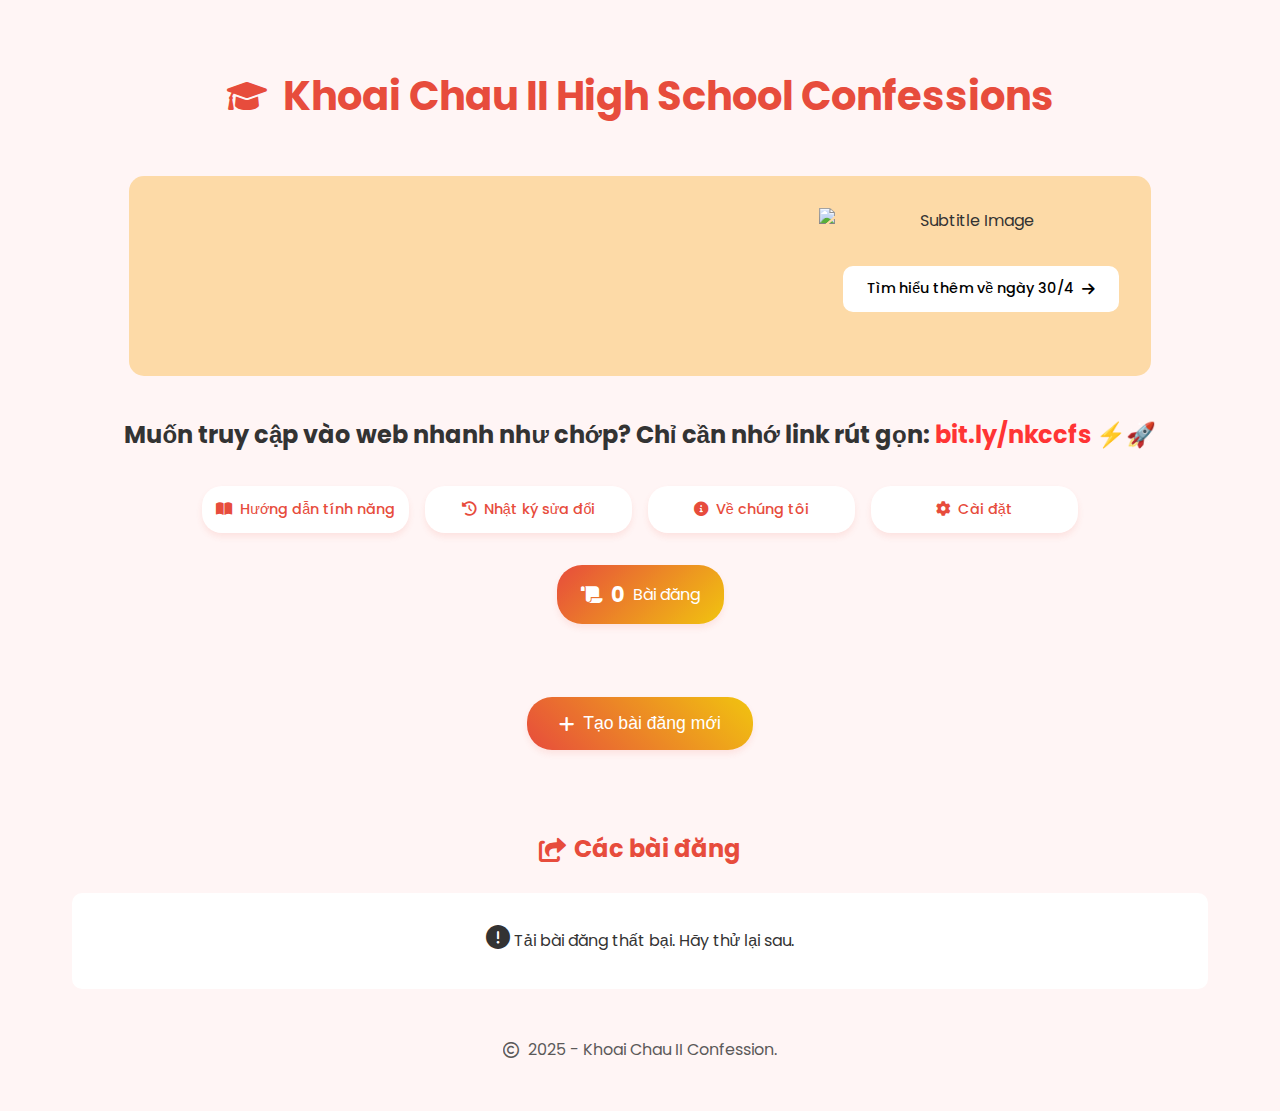
==== commit e7e79b7a: "Update index.html" ====
--- a/index.html
+++ b/index.html
@@ -864,8 +864,38 @@
             justify-content: center;
             gap: 0.5rem;
             box-shadow: var(--shadow);
-            transition: all 0.3s ease;
+            transition: all 0.3s cubic-bezier(0.4, 0, 0.2, 1);
             white-space: nowrap;
+            position: relative;
+            overflow: hidden;
+            z-index: 1;
+        }
+
+        .header-btn:before {
+            content: '';
+            position: absolute;
+            top: 0;
+            left: 0;
+            right: 0;
+            bottom: 0;
+            background: linear-gradient(45deg, var(--primary-color), var(--secondary-color));
+            opacity: 0;
+            transition: opacity 0.3s ease;
+            z-index: -1;
+        }
+
+        .header-btn:hover {
+            color: white;
+            transform: translateY(-2px);
+            box-shadow: var(--hover-shadow);
+        }
+
+        .header-btn:hover:before {
+            opacity: 1;
+        }
+
+        .header-btn i {
+            position: relative;
         }
 
         @media (max-width: 768px) {
@@ -1188,7 +1218,7 @@
         }
 
         .comment-list::-webkit-scrollbar-track {
-            background: rgba(201, 201, 201, 0.097);
+            background: rgba(255, 151, 151, 0.145);
             border-radius: 4px;
         }
 
@@ -1198,10 +1228,10 @@
         }
 
         .comment-item {
-            background: rgba(134, 134, 134, 0.097);
+            background: rgba(110, 110, 110, 0.395);
             padding: 1rem;
             border-radius: 12px;
-            border: 1px solid rgba(158, 158, 158, 0.242);
+            border: 1px solid rgba(110, 110, 110, 0.395);
         }
 
         .comment-form {
@@ -1222,14 +1252,14 @@
             padding: 0.8rem;
             border-radius: 8px;
             border: 1px solid var(--border-color);
-            background: rgba(201, 201, 201, 0.097);
+            background: rgba(110, 110, 110, 0.395);
         }
 
         .comment-form textarea {
             padding: 0.8rem;
             border-radius: 8px;
             border: 1px solid var(--border-color);
-            background: rgba(201, 201, 201, 0.097);
+            background: rgba(110, 110, 110, 0.395);
             min-height: 60px;
             resize: none;
         }
@@ -1252,7 +1282,7 @@
         }
 
         .comment-close:hover {
-            background: rgba(201, 201, 201, 0.097);
+            background: rgba(110, 110, 110, 0.395);
             transform: rotate(90deg);
         }
 
@@ -1266,7 +1296,7 @@
         /* Dark mode adjustments */
         html.dark-mode .comment-form input,
         html.dark-mode .comment-form textarea {
-            background: rgba(201, 201, 201, 0.097);
+            background: rgba(110, 110, 110, 0.395);
         }
 
         .comment-form button:disabled {
@@ -1429,16 +1459,414 @@
         .settings-option input:checked + .slider:before {
             transform: translateX(22px); /* Adjusted from 30px */
         }
+
+        .create-post-btn {
+            margin-top: 1rem;
+            padding: 1rem 2rem;
+            font-size: 1.1rem;
+            font-weight: 500;
+            color: white;
+            background: linear-gradient(45deg, var(--primary-color), var(--secondary-color));
+            border: none;
+            border-radius: 25px;
+            cursor: pointer;
+            display: flex;
+            align-items: center;
+            gap: 0.5rem;
+            box-shadow: var(--shadow);
+            transition: all 0.3s ease;
+        }
+
+        .create-post-btn:hover {
+            transform: translateY(-2px);
+            box-shadow: var(--hover-shadow);;
+            background: linear-gradient(45deg, var(--secondary-color), var(--primary-color));
+        }
+
+        .create-post-modal {
+            display: none;
+            position: fixed;
+            top: 0;
+            left: 0;
+            width: 100%;
+            height: 100%;
+            background: rgba(0, 0, 0, 0.5);
+            backdrop-filter: blur(5px);
+            z-index: 9999;
+            opacity: 0;
+            transition: all 0.3s ease;
+            align-items: center;
+            justify-content: center;
+        }
+
+        .create-post-modal.active {
+            display: flex;
+            opacity: 1;
+        }
+
+        .create-post-content {
+            background: var(--card-color);
+            width: 90%;
+            max-width: 800px;
+            height: 90vh; /* Changed from max-height to fixed height */
+            overflow-y: auto;
+            border-radius: 15px;
+            box-shadow: var(--shadow);
+            transform: translateY(-20px);
+            transition: transform 0.3s ease;
+            position: relative;
+            padding: 2rem;
+        }
+
+        .create-post-content::-webkit-scrollbar {
+            width: 8px;
+        }
+
+        .create-post-content::-webkit-scrollbar-track {
+            background: rgba(255, 151, 151, 0.145);
+            border-radius: 4px;
+            margin: 1rem;
+        }
+
+        .create-post-content::-webkit-scrollbar-thumb {
+            background: var(--primary-color);
+            border-radius: 4px;
+        }
+
+        .create-post-content::-webkit-scrollbar-thumb:hover {
+            background: var(--secondary-color);
+        }
+
+        /* Adjust form section inside modal */
+        .create-post-modal .form-section {
+            margin: 0;
+            padding: 0;
+            box-shadow: none;
+            border: none;
+        }
+
+        @media (max-height: 600px) {
+            .create-post-content {
+                height: 95vh;
+            }
+        }
+
+        .modal-close {
+            position: absolute;
+            top: 1rem;
+            right: 1rem;
+            background: none;
+            border: none;
+            color: var(--primary-color);
+            font-size: 1.5rem;
+            cursor: pointer;
+            z-index: 1;
+            width: 32px;
+            height: 32px;
+            border-radius: 50%;
+            display: flex;
+            align-items: center;
+            justify-content: center;
+            transition: all 0.3s ease;
+        }
+
+        .modal-close:hover {
+            background: rgba(255, 151, 151, 0.145);
+            transform: rotate(90deg);
+        }
+
+        /* Adjust form-section styles for modal */
+        .create-post-modal .form-section {
+            margin-bottom: 0;
+            max-height: calc(90vh - 2rem);
+            overflow-y: auto;
+        }
+
+        .event-background {
+            position: absolute;
+            top: 0;
+            left: 0;
+            width: 100%;
+            height: 100%;
+            background-image: url('https://www.rophim.me/images/event_304/behind-hero.webp');
+            background-repeat: no-repeat;
+            background-size: contain;
+            background-position: left center;
+            opacity: 0.7;
+            z-index: 1;
+            transition: all 0.5s cubic-bezier(0.4, 0, 0.2, 1);
+        }
+
+        @media (max-width: 1200px) {
+            .event-background {
+                background-size: 50%;
+                background-position: left center;
+            }
+        }
+
+        @media (max-width: 768px) {
+            .event-background {
+                background-size: 60%;
+                background-position: left center;
+            }
+        }
+
+        @media (max-width: 480px) {
+            .event-background {
+                background-size: 70%;
+                background-position: left center;
+            }
+        }
+        .learn-more-btn {
+            padding: 0.8rem 1.5rem;
+            background: #ffffff;
+            border: none;
+            border-radius: 10px;
+            color: rgb(0, 0, 0);
+            font-family: 'Poppins', sans-serif;
+            font-size: 0.9rem;
+            font-weight: 500;
+            cursor: pointer;
+            display: flex;
+            align-items: center;
+            justify-content: center;
+            gap: 0.5rem;
+            transition: all 0.3s ease;
+        }
+
+        .learn-more-btn:hover {
+            transform: translateY(-2px);
+            background: linear-gradient(45deg, var(--secondary-color), var(--primary-color));
+            box-shadow: var(--hover-shadow);
+        }
+
+        /* Thêm media queries cho responsive design */
+        @media (max-width: 768px) {
+            header > div:nth-child(2) {
+                padding: 1.5rem !important;
+                transition: padding 0.3s ease-in-out;
+            }
+            
+            header > div:nth-child(2) > div:nth-child(2) > div {
+                width: 80% !important;
+                margin: 0 auto !important;
+                align-items: center !important;
+                text-align: center !important;
+                transition: all 0.3s ease-in-out;
+            }
+            
+            .learn-more-btn {
+                width: 100% !important;
+                max-width: 300px !important;
+                transition: all 0.3s ease-in-out;
+            }
+        }
+
+        @media (max-width: 480px) {
+            header > div:nth-child(2) > div:nth-child(2) > div {
+                width: 100% !important;
+                transition: width 0.3s ease-in-out;
+            }
+        }
+        .event-box {
+            background-color: rgba(253,218,167,255);
+            padding: 2rem;
+            border-radius: 15px;
+            margin: 1.5rem auto;
+            position: relative;
+            overflow: hidden;
+            min-height: 200px;
+            width: 100%;
+            transition: all 0.5s cubic-bezier(0.4, 0, 0.2, 1);
+        }
+
+        .event-content {
+            position: relative;
+            z-index: 2;
+            display: flex;
+            justify-content: flex-end;
+            height: 100%;
+        }
+
+        .event-media {
+            width: 45%;
+            display: flex;
+            flex-direction: column;
+            align-items: flex-end;
+            gap: 1rem;
+            margin-left: auto;
+        }
+
+        .event-media img {
+            width: 300px;
+            height: auto;
+            object-fit: contain;
+        }
+
+        .learn-more-btn {
+            padding: 0.8rem 1.5rem;
+            background: #ffffff;
+            border: none;
+            border-radius: 10px;
+            color: rgb(0, 0, 0);
+            font-family: 'Poppins', sans-serif;
+            font-size: 0.9rem;
+            font-weight: 500;
+            cursor: pointer;
+            display: inline-flex;
+            align-items: center;
+            justify-content: center;
+            gap: 0.5rem;
+            transition: all 0.3s ease;
+            white-space: nowrap;
+            min-width: fit-content;
+            margin-left: auto;
+        }
+
+        @media (max-width: 1024px) {
+            .event-media {
+                width: 50%;
+            }
+            .event-media img {
+                width: 250px;
+            }
+            .event-background {
+                background-size: 60%;
+            }
+        }
+
+        @media (max-width: 768px) {
+            .event-media {
+                width: 45%;
+            }
+            .event-media img {
+                width: 180px;
+            }
+            .event-background {
+                background-size: 60%;
+            }
+        }
+
+        @media (max-width: 660px) {
+            .event-media {
+                width: 40%;
+            }
+            .event-media img {
+                width: 140px;
+            }
+            .event-background {
+                background-size: 80%;
+            }
+        }
+
+        @media (max-width: 480px) {
+            .event-media {
+                width: 35%;
+            }
+            .event-media img {
+                width: 120px;
+            }
+            .event-background {
+                background-size: 100%;
+            }
+        }
+
+        @media (max-width: 375px) {
+            .event-media {
+                width: 30%;
+            }
+            .event-media img {
+                width: 100px;
+            }
+        }
+        @media (max-width: 768px) {
+            h1 {
+                flex-direction: column;
+                text-align: center;
+                gap: 0.5rem;
+                font-size: 2rem; /* Giảm cỡ chữ xuống */
+            }
+
+            h1 i {
+                font-size: 2.5rem;
+                margin-bottom: 0.5rem;
+            }
+        }
+
+        @media (max-width: 480px) {
+            h1 {
+                font-size: 1.8rem; /* Giảm cỡ chữ thêm cho màn hình rất nhỏ */
+            }
+
+            h1 i {
+                font-size: 2.2rem; /* Giảm cỡ icon tương ứng */
+                margin-bottom: 0.4rem;
+            }
+        }
     </style>
 </head>
 <body>
     <div class="container"> 
         <header>
             <h1><i class="fa-solid fa-graduation-cap"></i> Khoai Chau II High School Confessions</h1>
-            <img src="https://www.rophim.me/images/event_304/50y.webp" alt="Subtitle Image" style="max-width: 100%; height: auto; margin-top: 1rem;">
-            <br>
-            <p class="subtitle">Cùng chào mừng kỷ niệm 50 Năm Ngày Giải Phóng Miền Nam - Thống Nhất Đất Nước</p>
-            <p class="subtitle" style="color: rgb(255, 221, 0);">30/04/1975 - 30/04/2025</p>
+            <div class="event-box">
+                <div class="event-background"></div>
+                <div class="event-content">
+                    <div class="event-media">
+                        <img src="https://www.rophim.me/images/event_304/50y.webp" alt="Subtitle Image">
+                        <button class="learn-more-btn" onclick="window.location.href='30-thang-4.html'">
+                            Tìm hiểu thêm về ngày 30/4
+                            <i class="fa-solid fa-arrow-right"></i>
+                        </button>
+                    </div>
+                </div>
+            </div>
+            
+
+            <style>
+                .event-box {
+                    background-color: rgba(253,218,167,255);
+                    padding: 2rem;
+                    border-radius: 15px;
+                    margin: 1.5rem auto;
+                    position: relative;
+                    overflow: hidden;
+                    min-height: 200px;
+                    width: 90%;
+                    transition: all 0.5s cubic-bezier(0.4, 0, 0.2, 1);
+                    display: flex;
+                    justify-content: space-between;
+                }
+
+                .event-content {
+                    position: relative;
+                    z-index: 2;
+                    display: flex;
+                    justify-content: flex-end;
+                    width: 100%;
+                }
+
+                .event-media {
+                    width: 45%;
+                    display: flex;
+                    flex-direction: column;
+                    align-items: flex-end;
+                    justify-content: center;
+                    margin-left: auto;
+                    position: relative;
+                }
+
+                .event-media img {
+                    width: 300px;
+                    height: auto;
+                    object-fit: contain;
+                    margin-bottom: 1rem;
+                }
+
+                
+            </style>
+
+<p class="subtitle">Muốn truy cập vào web nhanh như chớp? Chỉ cần nhớ link rút gọn: <a href="https://bit.ly/nkccfs" style="color: rgb(255, 52, 52); text-decoration: none;">bit.ly/nkccfs</a> ⚡🚀</p>
 
             <div class="header-buttons">
                 <button class="header-btn" id="featuresBtn">
@@ -1462,9 +1890,63 @@
                 <i class="fas fa-scroll"></i>
                 <span id="totalConfessions">0</span> Bài đăng
             </div>
+            <br>
+            <button class="create-post-btn" id="createPostBtn">
+                <i class="fas fa-plus"></i> Tạo bài đăng mới
+            </button>
         </header>
         
         <main>
+            <section class="confessions-section" id="confessions">
+                <div class="section-header">
+                    <h2><i class="fa-solid fa-share-from-square"></i> Các bài đăng</h2>
+                </div>
+                <div id="confessionList" class="confession-grid"></div>
+            </section>
+        </main>
+        
+        <footer>
+            <p><i class="fa-regular fa-copyright"></i> 2025 - Khoai Chau II Confession.</p>
+        </footer>
+    </div>
+    
+    <div id="infoModal" class="info-modal">
+        <div class="info-modal-content">
+            <div class="info-modal-header">
+                <h3 class="info-modal-title"></h3>
+            </div>
+            <div class="info-modal-body"></div>
+            <button class="info-modal-button"></button>
+        </div>
+    </div>
+
+    <div class="comment-modal" id="commentModal">
+        <div class="comment-container">
+            <button class="comment-close" id="commentClose">
+                <i class="fas fa-times"></i>
+            </button>
+            <div class="comment-header">
+                <h3><i class="fas fa-comments"></i> <span class="comment-title"></span></h3>
+            </div>
+            <div class="comment-list"></div>
+            <form class="comment-form" id="commentForm">
+                <input type="hidden" id="confessionId">
+                <div class="input-group">
+                    <input type="text" id="commentName" placeholder="Tên của bạn (không bắt buộc)">
+                    <button type="submit" class="submit-btn" style="width: auto; padding: 0.8rem 1.2rem;">
+                        <i class="fas fa-paper-plane"></i>
+                    </button>
+                </div>
+                <textarea id="commentContent" placeholder="Viết bình luận của bạn..." required></textarea>
+            </form>
+        </div>
+    </div>
+
+    <div id="createPostModal" class="create-post-modal">
+        <div class="create-post-content">
+            <button class="modal-close" id="closePostModal">
+                <i class="fas fa-times"></i>
+            </button>
             <section class="form-section">
                 <div class="form-header">
                     <i class="fa-solid fa-pen-to-square"></i>
@@ -1492,49 +1974,6 @@
                         Vui lòng đăng bài với thái độ tôn trọng. Không sử dụng từ ngữ phân biệt, miệt thị hoặc thô tục. Nếu vi phạm, bài đăng sẽ được kiểm duyệt và xoá bỏ.</ap>
                 </form>
             </section>
-
-            <section class="confessions-section" id="confessions">
-                <div class="section-header">
-                    <h2><i class="fa-solid fa-share-from-square"></i> Các bài đăng</h2>
-                </div>
-                <div id="confessionList" class="confession-grid"></div>
-            </section>
-        </main>
-        
-        <footer>
-            <p><i class="fas fa-lock"></i> Bài đăng của bạn được giữ an toàn với chúng tôi</p>
-        </footer>
-    </div>
-    
-    <div id="infoModal" class="info-modal">
-        <div class="info-modal-content">
-            <div class="info-modal-header">
-                <h3 class="info-modal-title"></h3>
-            </div>
-            <div class="info-modal-body"></div>
-            <button class="info-modal-button"></button>
-        </div>
-    </div>
-
-    <div class="comment-modal" id="commentModal">
-        <div class="comment-container">
-            <button class="comment-close" id="commentClose">
-                <i class="fas fa-times"></i>
-            </button>
-            <div class="comment-header">
-                <h3><i class="fas fa-comments"></i> <span class="comment-title"></span></h3>
-            </div>
-            <div class="comment-list"></div>
-            <form class="comment-form" id="commentForm">
-                <input type="hidden" id="confessionId">
-                <div class="input-group">
-                    <input type="text" id="commentName" placeholder="Tên của bạn (không bắt buộc)">
-                    <button type="submit" class="submit-btn" style="width: auto; padding: 0.8rem 1.2rem;">
-                        <i class="fas fa-paper-plane"></i>
-                    </button>
-                </div>
-                <textarea id="commentContent" placeholder="Viết bình luận của bạn..." required></textarea>
-            </form>
         </div>
     </div>
 
@@ -2410,7 +2849,16 @@
 
     changelogBtn.addEventListener('click', () => {
         showModal('Nhật ký sửa đổi', `
-            <p class="changelog-version"><strong>Siêu cập nhật 03/04/2025</strong></p>
+        <p class="changelog-version"><strong>Bản cập nhật 05/04/2025</strong></p>
+            <ul>
+                <li><i class="fas fa-plus"></i> Cải thiện lại một vài tính năng, chức năng</li>
+                <li><i class="fas fa-plus"></i> Giản lược phần đăng bài cho gọn gàng hơn</li>
+                <li><i class="fas fa-plus"></i> Cải thiện hiệu suất và nâng cấp nhỏ cho UI/UX</li>
+                <li><i class="fas fa-plus"></i> Giờ thì bạn có thể tìm hiểu thêm một chút về lịch sử của ngày 30 tháng 4 ❤️</li>
+                <p></p>
+            </ul>
+            <p class="changelog-version"><strong>---------------------------------------</strong></p>
+            <p class="changelog-version"><strong>Bản cập nhật 03/04/2025</strong></p>
             <ul>
                 <li><i class="fas fa-plus"></i> Thêm tính năng bình luận</li>
                 <li><i class="fas fa-plus"></i> Thêm một vài chức năng: Cài đặt, Về chúng tôi,..</li>
@@ -2420,12 +2868,9 @@
             </ul>
             <p class="changelog-version"><strong>---------------------------------------</strong></p>
             <p class="changelog-version"><strong>Bản cập nhật 29/03/2025</strong></p>
-            <ul>
-                <li><i class="fas fa-plus"></i> Thay đổi màu nền chủ đạo thành màu tím (vì t thích🙃)</li>
-                <li><i class="fas fa-plus"></i> Thêm tính năng trả lời bài đăng</li>
                 <li><i class="fas fa-plus"></i> Thêm các nút Hướng dẫn chức năng, Nhật kí sửa đổi</li>
                 <li><i class="fas fa-plus"></i> Cải thiện một số tính năng, vấn đề bảo mật và hiệu suất</li>
-                <p></p>
+                <p></p>class="fas fa-plus"></i> Thêm tính năng trả lời bài đăng</li>
             </ul>
             <p class="changelog-version"><strong>---------------------------------------</strong></p>
              <p class="changelog-version"><strong>Bản cập nhật 25/03/2025</strong></p>
@@ -2548,7 +2993,7 @@
         .settings-option {
             margin: 1rem 0;
             padding: 0.8rem;
-            background: rgba(255, 151, 151, 0.145);
+            background: rgba(108, 92, 231, 0.1);
             border-radius: 8px;
             display: flex;
             justify-content: space-between;
@@ -2866,63 +3311,7 @@
     }
 });
 
-// Remove any other duplicate comment form submission handlers
-// ...rest of existing code...
-
-// Remove all other comment form event listeners and keep only this one
-document.getElementById('commentForm').onsubmit = async function(e) {
-    e.preventDefault();
-    
-    // Prevent double submission
-    if (this.hasAttribute('data-submitting')) return;
-    this.setAttribute('data-submitting', 'true');
-    
-    const submitBtn = this.querySelector('button[type="submit"]');
-    submitBtn.disabled = true;
-    
-    const confessionId = document.getElementById('confessionId').value;
-    const nameInput = document.getElementById('commentName');
-    const commentInput = document.getElementById('commentContent');
-    
-    try {
-        const commentData = {
-            type: 'comment',
-            confessionId: confessionId,
-            name: nameInput.value.trim() || 'Người dùng ẩn danh',
-            comment: commentInput.value.trim(),
-            timestamp: new Date().toISOString()
-        };
-        
-        if (!commentData.comment) return;
-
-        const response = await fetch('https://script.google.com/macros/s/AKfycbxZidtEOqL7ky8vG7YgMS_sNiuIUzLPEidORf7OJ7E7FjbD4fF47JyucF4fVJCxA5mM/exec', {
-            method: 'POST',
-            mode: 'no-cors',
-            headers: {
-                'Content-Type': 'application/json'
-            },
-            body: JSON.stringify(commentData)
-        });
-
-        commentInput.value = '';
-        
-        await new Promise(resolve => setTimeout(resolve, 1000));
-        await loadComments(confessionId);
-        
-    } catch (error) {
-        console.error('Comment submission error:', error);
-        Swal.fire({
-            icon: 'error',
-            title: 'Lỗi',
-            text: 'Không thể đăng bình luận. Vui lòng thử lại sau.'
-        });
-    } finally {
-        this.removeAttribute('data-submitting');
-        submitBtn.disabled = false;
-    }
-};
-
-// Remove any duplicate event listeners or functions related to comment submission
+// Remove all other comment form related event listeners
 // ...rest of existing code...
 
 // Replace all comment form submission handlers with this single one
@@ -3188,6 +3577,50 @@
 });
 
 // ...existing code...
+
+// Add this near the start of your main script
+document.addEventListener('DOMContentLoaded', function() {
+    const createPostBtn = document.getElementById('createPostBtn');
+    const createPostModal = document.getElementById('createPostModal');
+    const closePostModal = document.getElementById('closePostModal');
+
+    // Open create post modal
+    createPostBtn.addEventListener('click', () => {
+        createPostModal.classList.add('active');
+        document.body.style.overflow = 'hidden'; // Prevent background scrolling
+    });
+
+    // Close modal when clicking the close button
+    closePostModal.addEventListener('click', () => {
+        createPostModal.classList.remove('active');
+        document.body.style.overflow = '';
+    });
+
+    // Close modal when clicking outside
+    createPostModal.addEventListener('click', (e) => {
+        if (e.target === createPostModal) {
+            createPostModal.classList.remove('active');
+            document.body.style.overflow = '';
+        }
+    });
+
+    // Close modal when pressing Escape key
+    document.addEventListener('keydown', (e) => {
+        if (e.key === 'Escape' && createPostModal.classList.contains('active')) {
+            createPostModal.classList.remove('active');
+            document.body.style.overflow = '';
+        }
+    });
+
+    // Close modal after successful post submission
+    const confessionForm = document.getElementById('confessionForm');
+    confessionForm.addEventListener('submit', () => {
+        createPostModal.classList.remove('active');
+        document.body.style.overflow = '';
+    });
+});
+
+// ...existing code...
 </script>
 </body>
 </html>
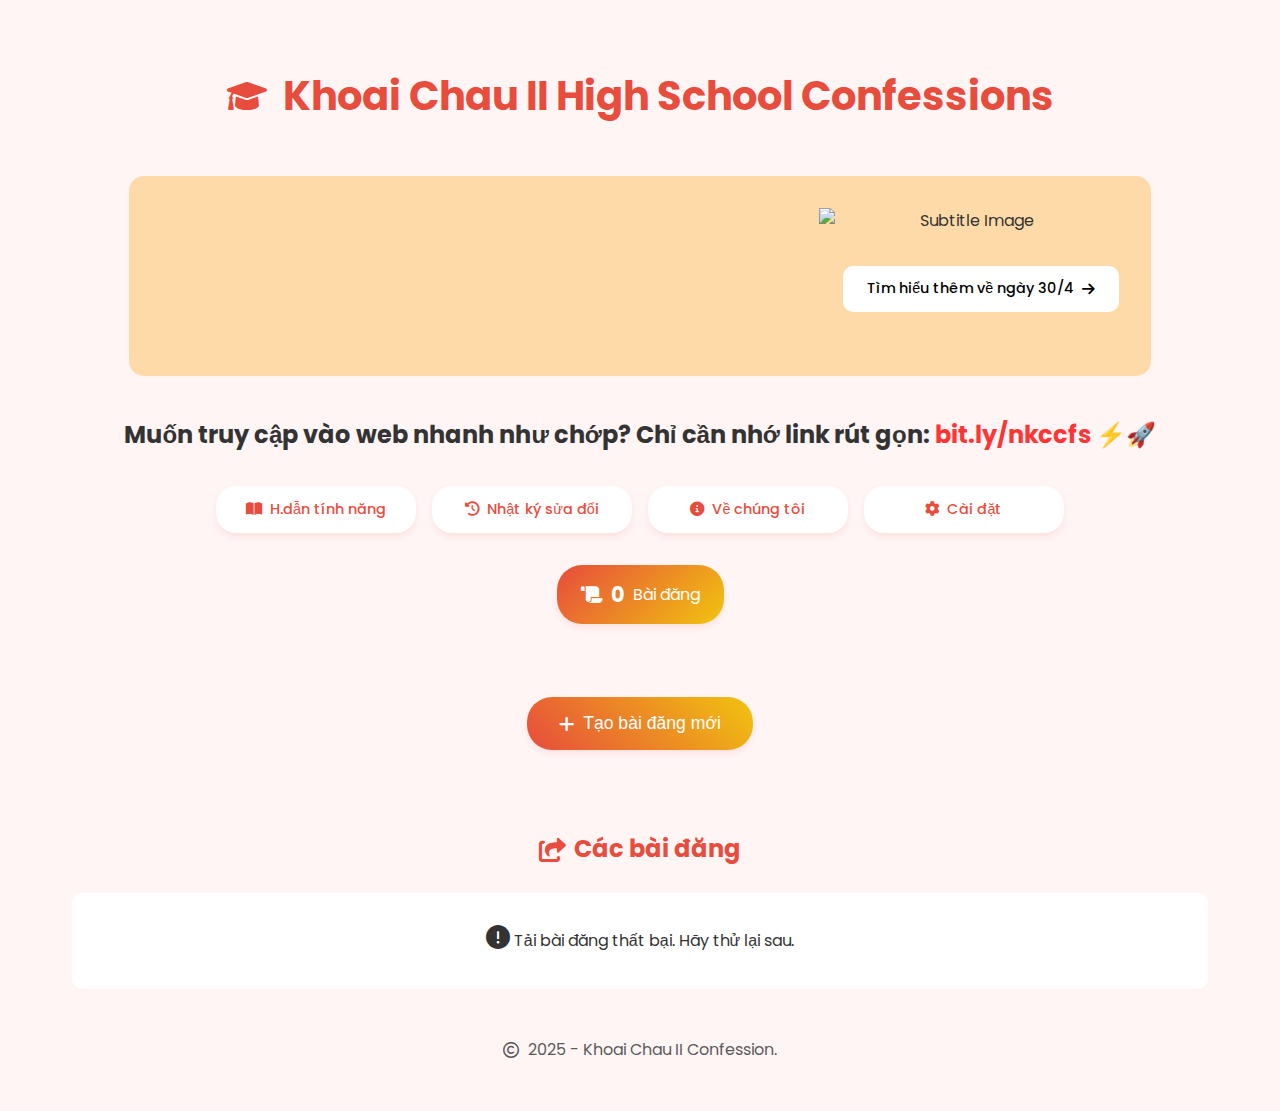
==== commit 84751a7a: "Update index.html" ====
--- a/index.html
+++ b/index.html
@@ -1871,7 +1871,7 @@
             <div class="header-buttons">
                 <button class="header-btn" id="featuresBtn">
                     <i class="fas fa-book-open"></i>
-                    Hướng dẫn tính năng
+                    H.dẫn tính năng
                 </button>
                 <button class="header-btn" id="changelogBtn">
                     <i class="fas fa-history"></i>
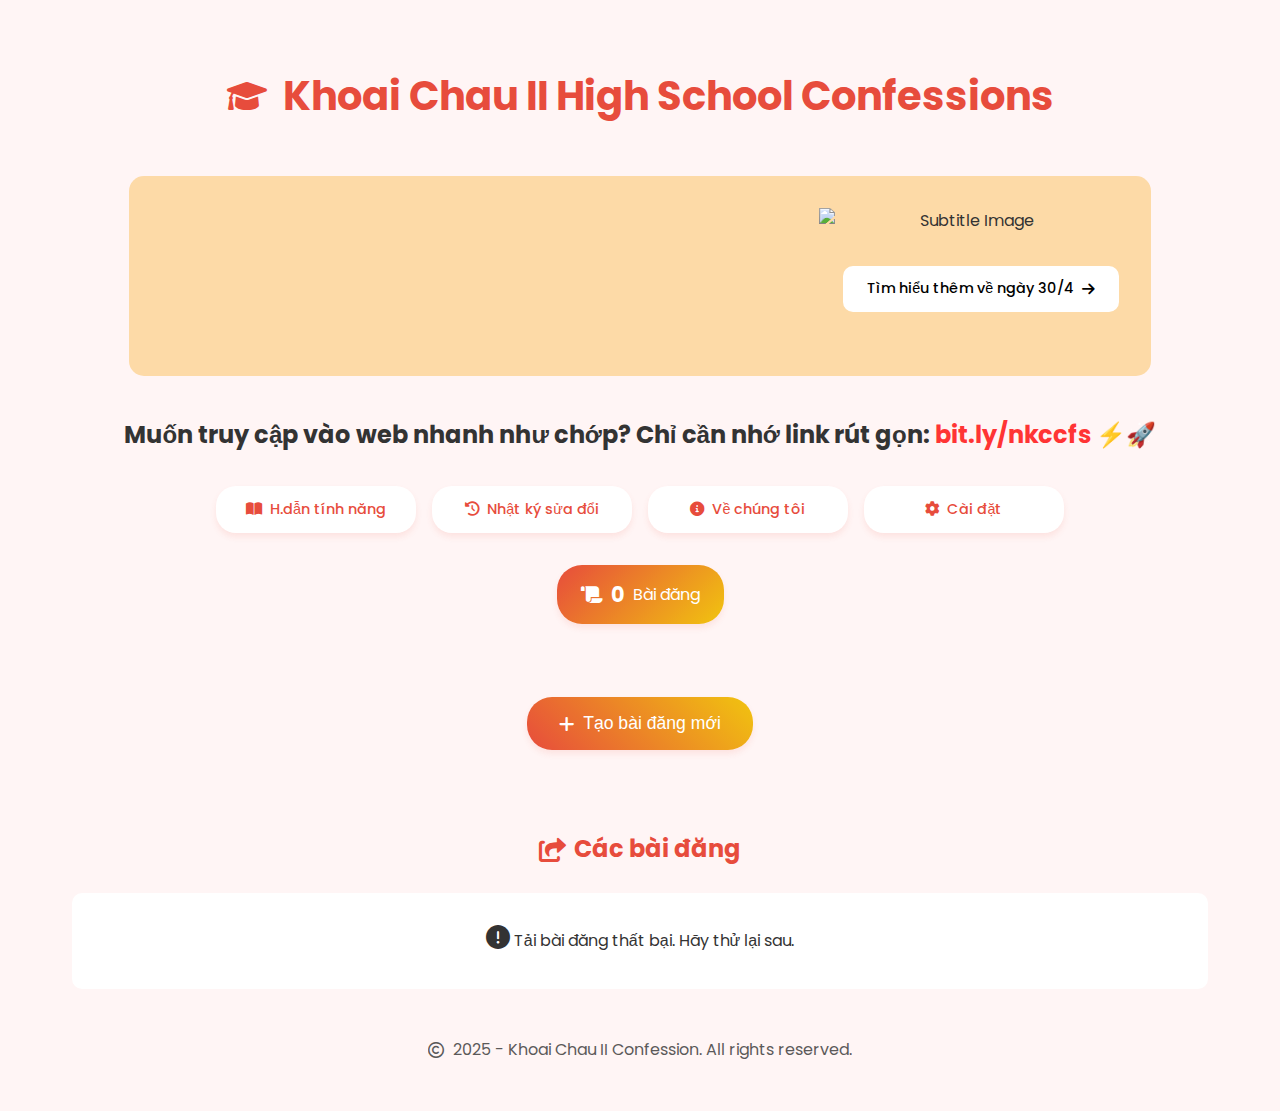
==== commit e9e10f6a: "Update index.html" ====
--- a/index.html
+++ b/index.html
@@ -1906,7 +1906,7 @@
         </main>
         
         <footer>
-            <p><i class="fa-regular fa-copyright"></i> 2025 - Khoai Chau II Confession.</p>
+            <p><i class="fa-regular fa-copyright"></i> 2025 - Khoai Chau II Confession. All rights reserved.</p>
         </footer>
     </div>
     
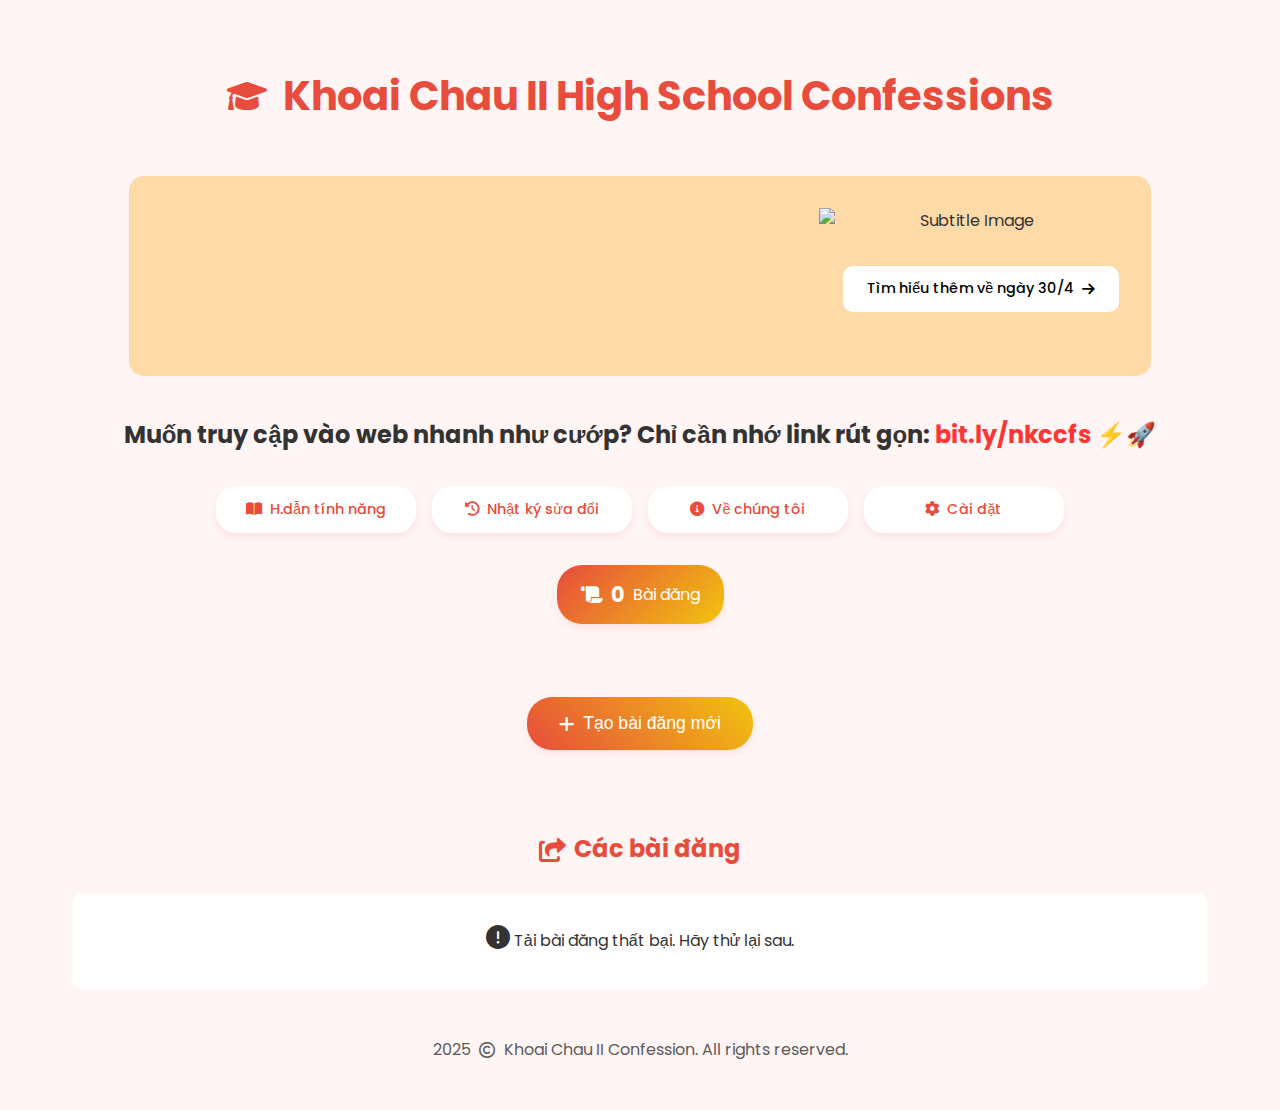
==== commit c4ae3699: "Update index.html" ====
--- a/index.html
+++ b/index.html
@@ -1866,7 +1866,7 @@
                 
             </style>
 
-<p class="subtitle">Muốn truy cập vào web nhanh như chớp? Chỉ cần nhớ link rút gọn: <a href="https://bit.ly/nkccfs" style="color: rgb(255, 52, 52); text-decoration: none;">bit.ly/nkccfs</a> ⚡🚀</p>
+<p class="subtitle">Muốn truy cập vào web nhanh như cướp? Chỉ cần nhớ link rút gọn: <a href="https://bit.ly/nkccfs" style="color: rgb(255, 52, 52); text-decoration: none;">bit.ly/nkccfs</a> ⚡🚀</p>
 
             <div class="header-buttons">
                 <button class="header-btn" id="featuresBtn">
@@ -1906,7 +1906,7 @@
         </main>
         
         <footer>
-            <p><i class="fa-regular fa-copyright"></i> 2025 - Khoai Chau II Confession. All rights reserved.</p>
+            <p>2025 <i class="fa-regular fa-copyright"></i> Khoai Chau II Confession. All rights reserved.</p>
         </footer>
     </div>
     
@@ -2868,9 +2868,11 @@
             </ul>
             <p class="changelog-version"><strong>---------------------------------------</strong></p>
             <p class="changelog-version"><strong>Bản cập nhật 29/03/2025</strong></p>
+            <ul>
                 <li><i class="fas fa-plus"></i> Thêm các nút Hướng dẫn chức năng, Nhật kí sửa đổi</li>
                 <li><i class="fas fa-plus"></i> Cải thiện một số tính năng, vấn đề bảo mật và hiệu suất</li>
-                <p></p>class="fas fa-plus"></i> Thêm tính năng trả lời bài đăng</li>
+                <li><i class="fas fa-plus"></i> Thêm tính năng trả lời bài đăng</li>
+                <p></p>
             </ul>
             <p class="changelog-version"><strong>---------------------------------------</strong></p>
              <p class="changelog-version"><strong>Bản cập nhật 25/03/2025</strong></p>
